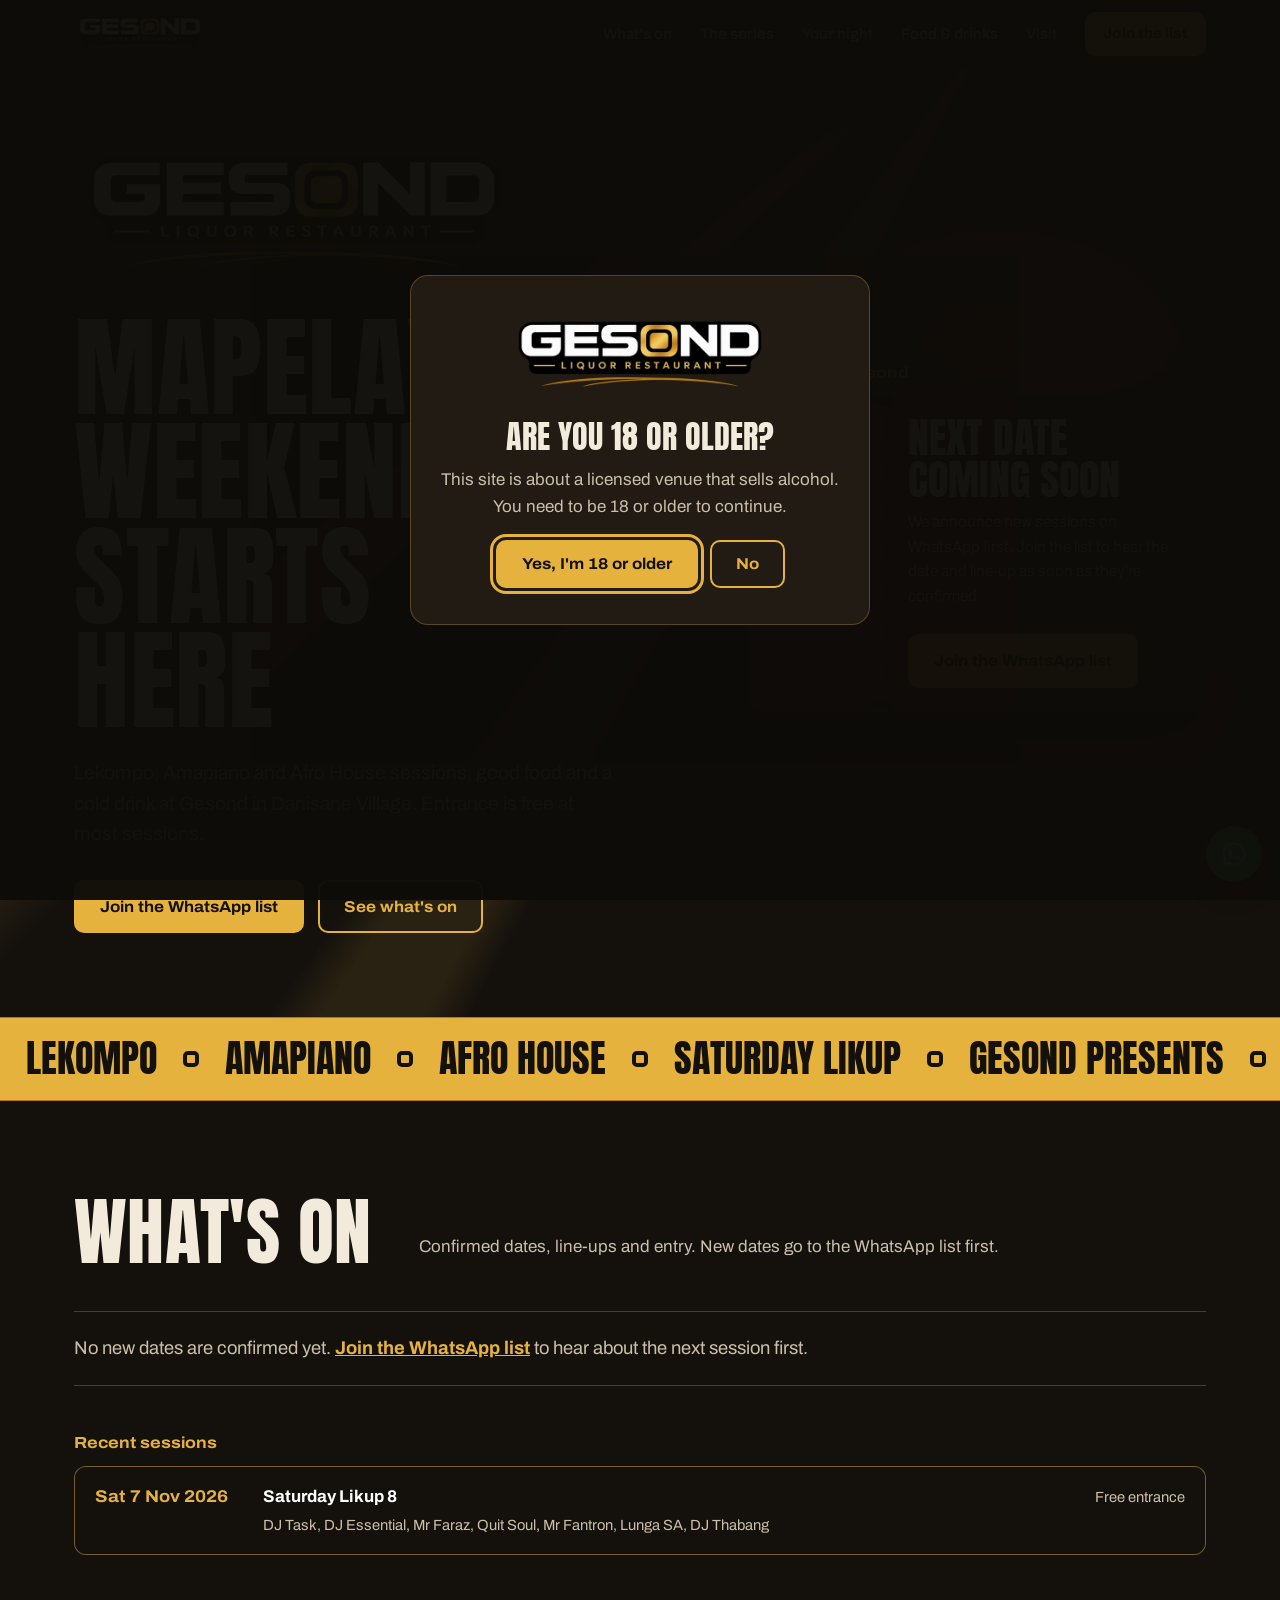
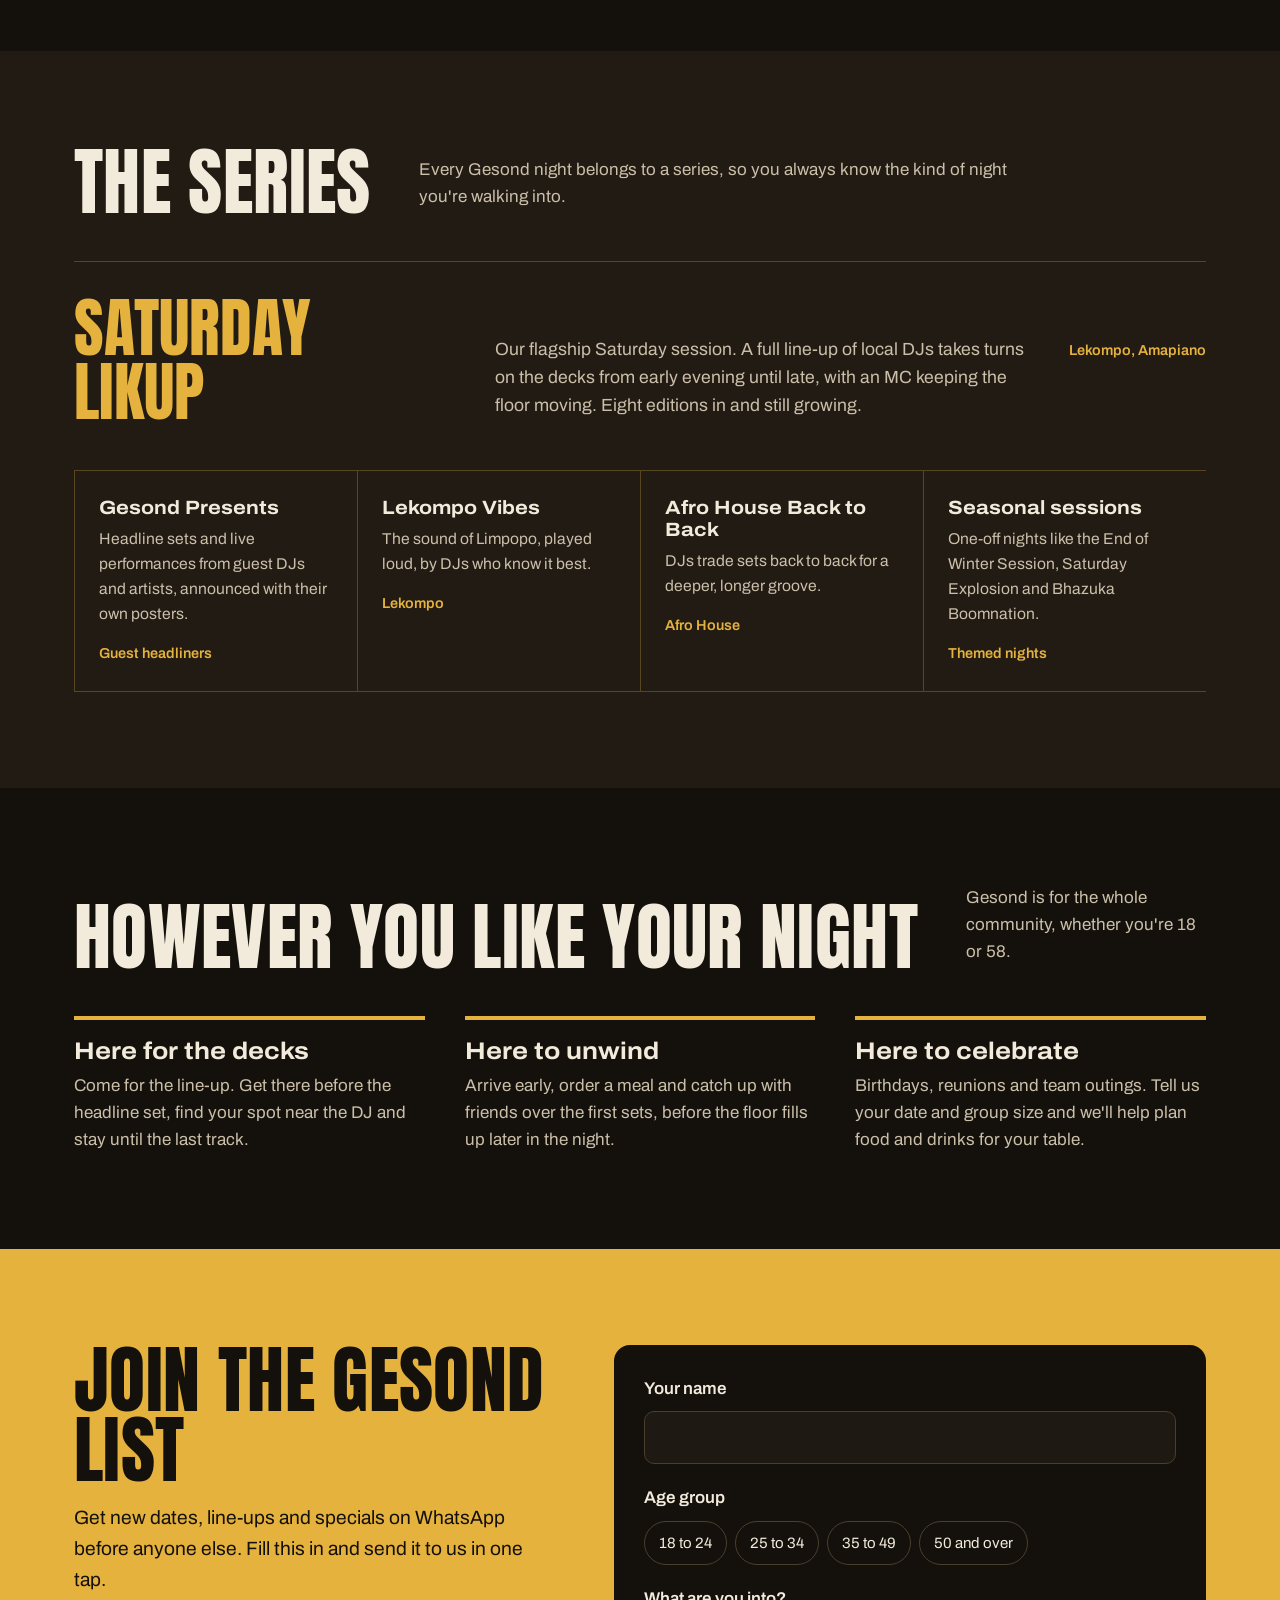
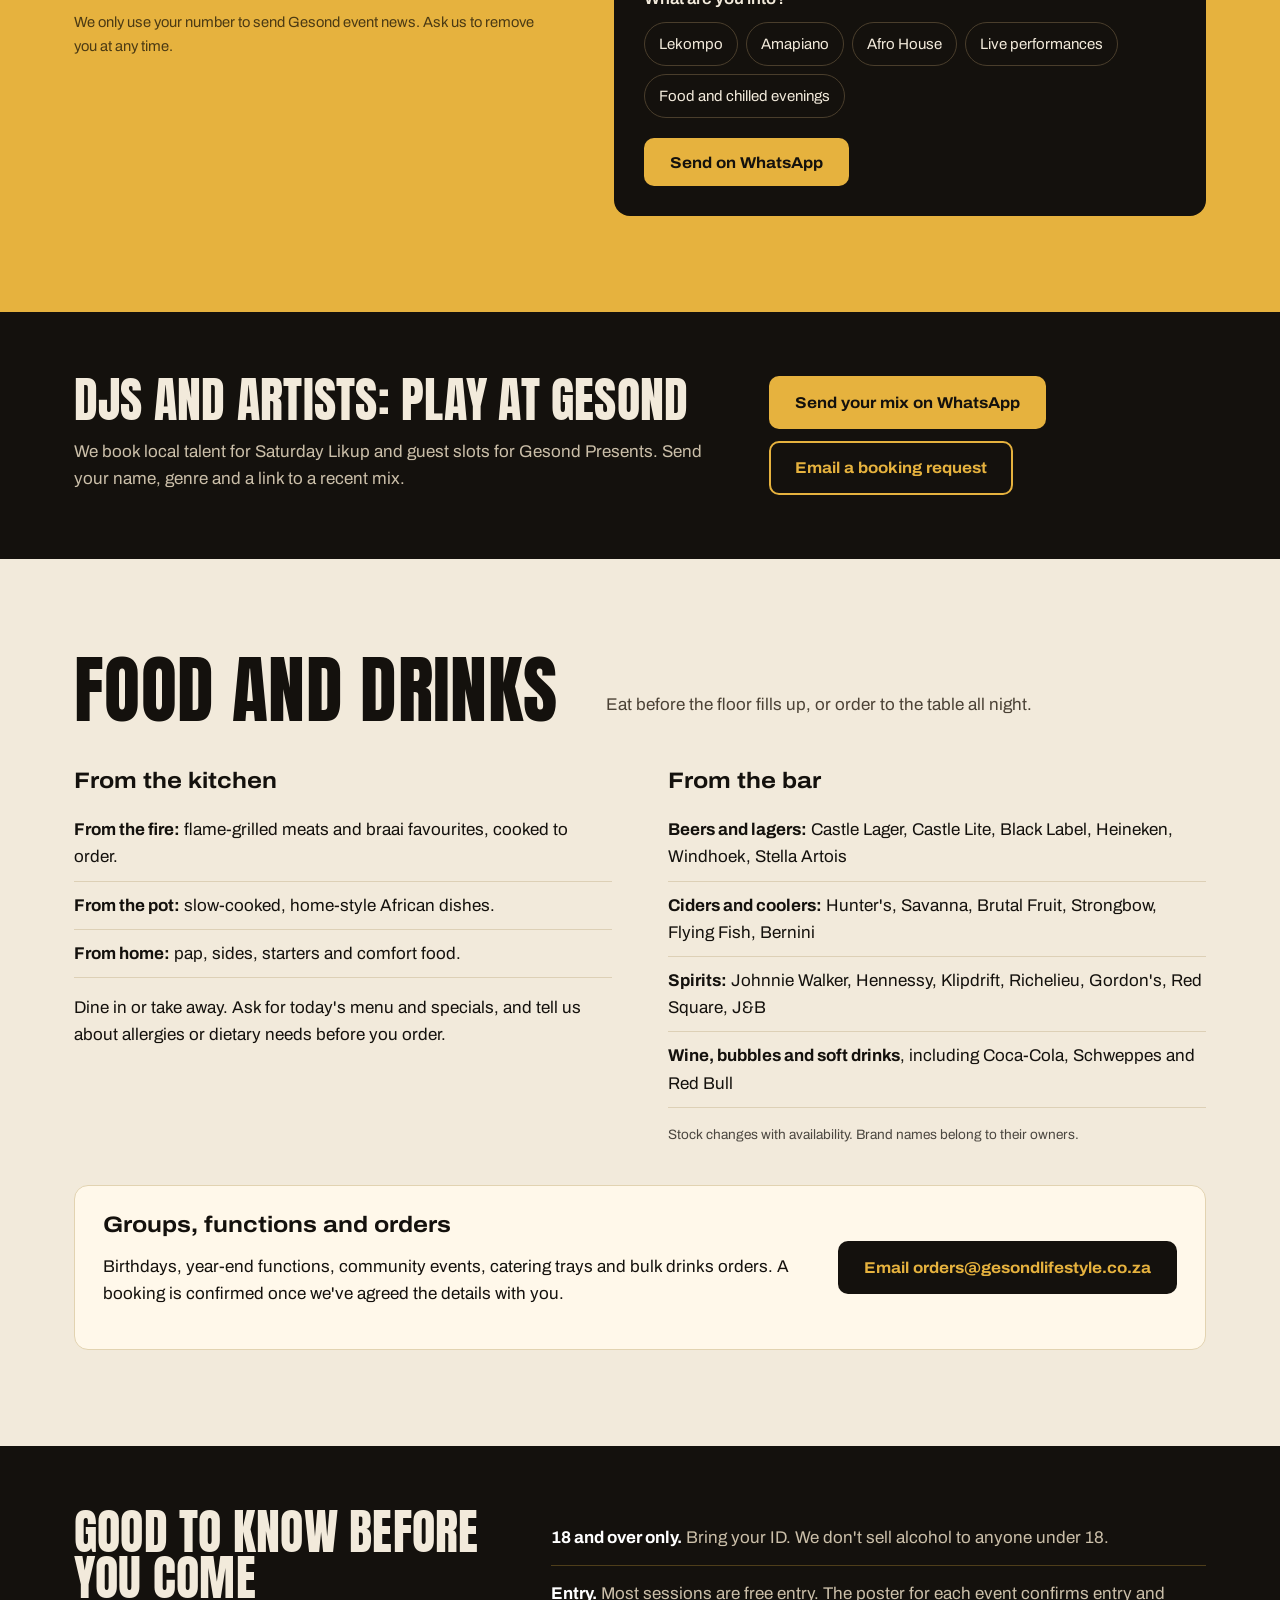
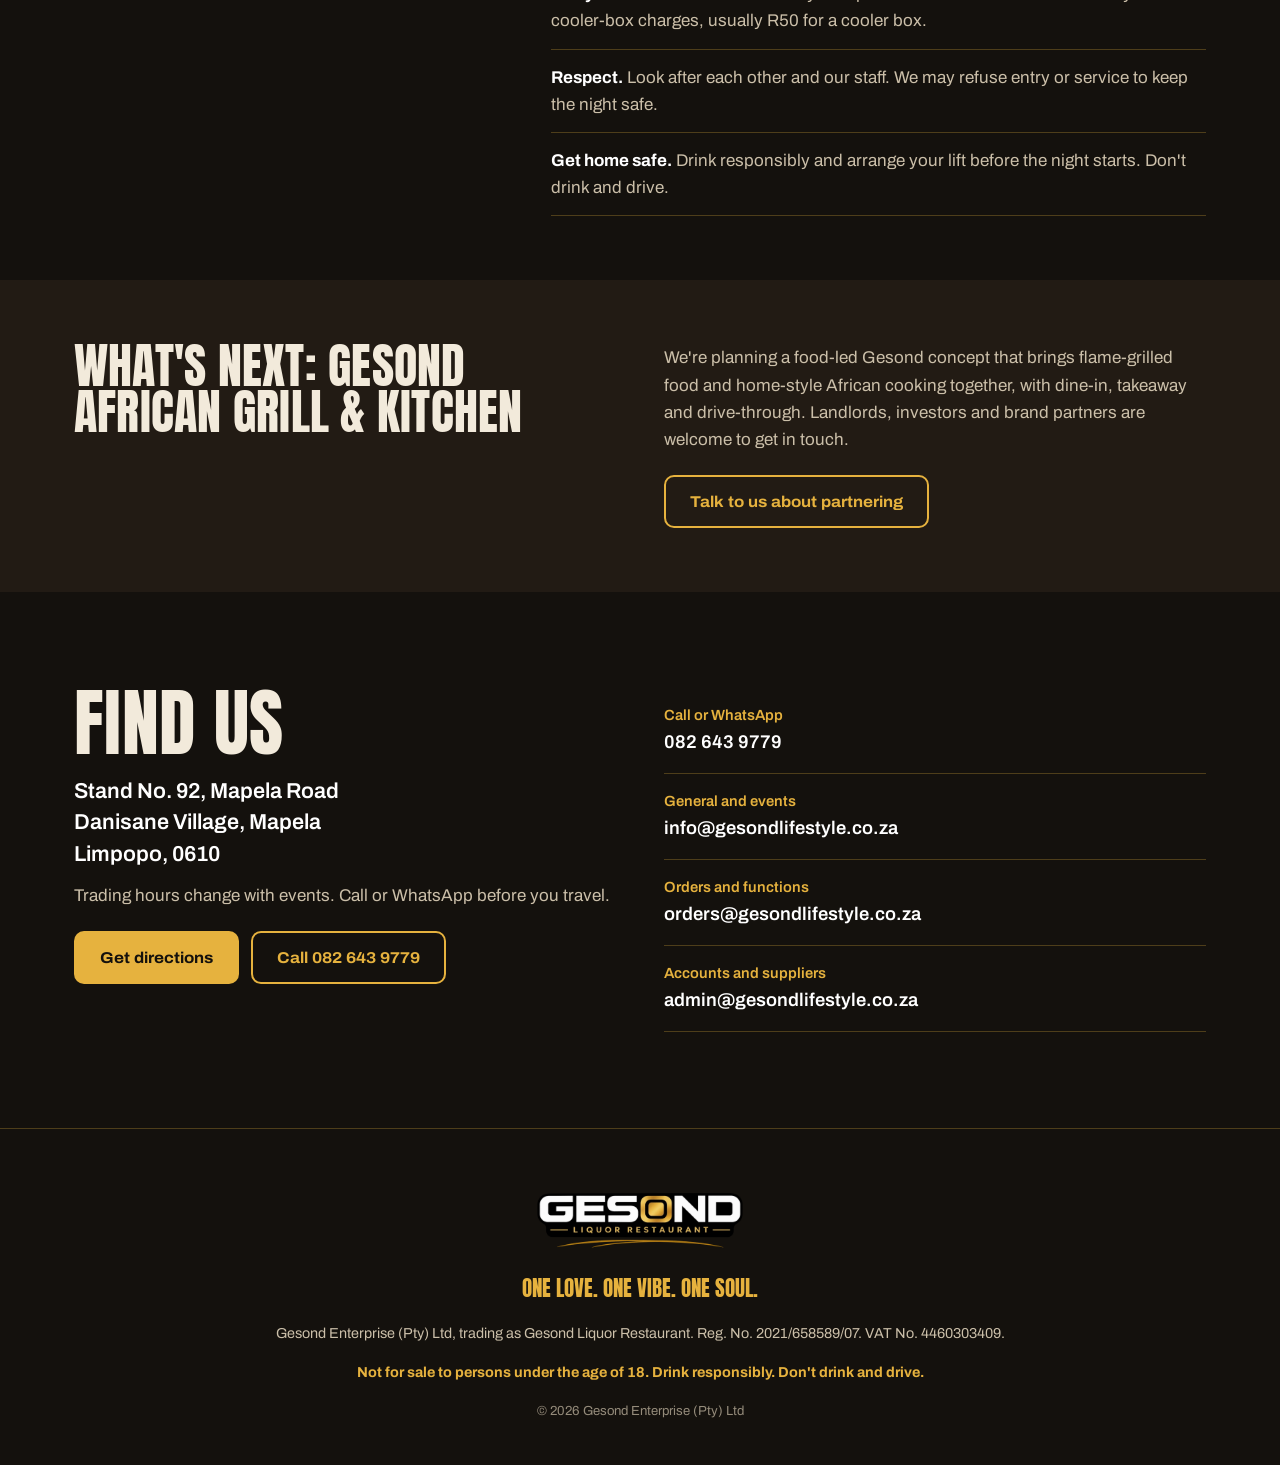
==== index.html @ b5195ba9 "Launch Gesond Liquor Restaurant website One-page static site for gesondlifestyle.co.za: events ticke" ====
<!DOCTYPE html>
<html lang="en-ZA">
<head>
<meta charset="utf-8">
<meta name="viewport" content="width=device-width, initial-scale=1">
<title>Gesond Liquor Restaurant | Lekompo, Amapiano &amp; Afro House nights in Mapela</title>
<meta name="description" content="Weekend DJ sessions, live performances, good food and cold drinks at Gesond Liquor Restaurant, Danisane Village, Mapela, Limpopo. See what's on and join the WhatsApp list for new dates.">
<meta name="theme-color" content="#14110D">
<link rel="canonical" href="https://www.gesondlifestyle.co.za/">
<link rel="icon" href="favicon.ico" sizes="any">
<link rel="icon" href="assets/brand/favicon-32.png" type="image/png" sizes="32x32">
<link rel="apple-touch-icon" href="assets/brand/apple-touch-icon.png">
<meta property="og:type" content="website">
<meta property="og:title" content="Gesond Liquor Restaurant | Mapela's weekend starts here">
<meta property="og:description" content="Lekompo, Amapiano and Afro House sessions, food and drinks in Danisane Village, Mapela.">
<meta property="og:image" content="https://www.gesondlifestyle.co.za/assets/img/og-image.jpg">
<meta property="og:url" content="https://www.gesondlifestyle.co.za/">
<meta name="twitter:card" content="summary_large_image">
<link rel="preload" href="assets/fonts/anton.woff2" as="font" type="font/woff2" crossorigin>
<link rel="preload" href="assets/fonts/archivo-wdth.woff2" as="font" type="font/woff2" crossorigin>
<link rel="stylesheet" href="assets/css/style.css">
<script type="application/ld+json">
{
  "@context": "https://schema.org",
  "@type": "BarOrPub",
  "additionalType": "https://schema.org/Restaurant",
  "name": "Gesond Liquor Restaurant",
  "legalName": "Gesond Enterprise (Pty) Ltd",
  "url": "https://www.gesondlifestyle.co.za/",
  "logo": "https://www.gesondlifestyle.co.za/assets/brand/gesond-logo-600.png",
  "image": "https://www.gesondlifestyle.co.za/assets/img/og-image.jpg",
  "telephone": "+27826439779",
  "email": "info@gesondlifestyle.co.za",
  "servesCuisine": ["African", "Grill"],
  "address": {
    "@type": "PostalAddress",
    "streetAddress": "Stand No. 92, Mapela Road, Danisane Village",
    "addressLocality": "Mapela",
    "addressRegion": "Limpopo",
    "postalCode": "0610",
    "addressCountry": "ZA"
  },
  "slogan": "One Love. One Vibe. One Soul."
}
</script>
</head>
<body>
<a class="skip" href="#main">Skip to content</a>

<div class="agegate" id="agegate" role="dialog" aria-modal="true" aria-labelledby="ag-title" hidden>
  <div class="agegate__box">
    <img src="assets/brand/gesond-logo-600.webp" alt="Gesond Liquor Restaurant" width="300" height="100">
    <h2 id="ag-title">Are you 18 or older?</h2>
    <p>This site is about a licensed venue that sells alcohol. You need to be 18 or older to continue.</p>
    <div class="agegate__actions">
      <button class="btn btn--gold" id="ag-yes" type="button">Yes, I'm 18 or older</button>
      <button class="btn btn--line" id="ag-no" type="button">No</button>
    </div>
    <p class="agegate__no" id="ag-msg" hidden>Sorry, you need to be 18 or older to visit this site.</p>
  </div>
</div>

<header class="nav">
  <div class="wrap nav__in">
    <a href="#top" class="nav__logo"><img src="assets/brand/gesond-logo-600.webp" alt="Gesond Liquor Restaurant home" width="150" height="50"></a>
    <button class="nav__toggle" type="button" aria-label="Open menu" aria-expanded="false" aria-controls="menu"><span></span><span></span><span></span></button>
    <nav id="menu" class="nav__links" aria-label="Main">
      <a href="#whats-on">What's on</a>
      <a href="#series">The series</a>
      <a href="#your-night">Your night</a>
      <a href="#kitchen">Food &amp; drinks</a>
      <a href="#visit">Visit</a>
      <a href="#join" class="btn btn--gold btn--sm">Join the list</a>
    </nav>
  </div>
</header>

<main id="main">
<!-- HERO -->
<section class="hero" id="top">
  <div class="hero__light" aria-hidden="true"></div>
  <div class="wrap hero__grid">
    <div class="hero__copy">
      <img class="hero__logo" src="assets/brand/gesond-logo-1200.webp" alt="Gesond Liquor Restaurant" width="560" height="187">
      <h1 class="display">Mapela's weekend starts here</h1>
      <p class="hero__lead">Lekompo, Amapiano and Afro House sessions, good food and a cold drink at Gesond in Danisane Village. Entrance is free at most sessions.</p>
      <div class="hero__cta">
        <a class="btn btn--gold" href="#join">Join the WhatsApp list</a>
        <a class="btn btn--line" href="#whats-on">See what's on</a>
      </div>
    </div>
    <aside class="hero__next" aria-labelledby="next-title">
      <h2 id="next-title" class="hero__next-title">Next up at Gesond</h2>
      <div id="next-ticket"></div>
    </aside>
  </div>
</section>

<!-- GENRE BAND -->
<div class="band" aria-hidden="true">
  <div class="band__track">
    <span>Lekompo</span><i></i><span>Amapiano</span><i></i><span>Afro House</span><i></i><span>Saturday Likup</span><i></i><span>Gesond Presents</span><i></i><span>One Love</span><i></i><span>One Vibe</span><i></i><span>One Soul</span><i></i>
    <span>Lekompo</span><i></i><span>Amapiano</span><i></i><span>Afro House</span><i></i><span>Saturday Likup</span><i></i><span>Gesond Presents</span><i></i><span>One Love</span><i></i><span>One Vibe</span><i></i><span>One Soul</span><i></i>
  </div>
</div>

<!-- WHAT'S ON -->
<section class="sec" id="whats-on">
  <div class="wrap">
    <div class="head">
      <h2 class="display display--md">What's on</h2>
      <p>Confirmed dates, line-ups and entry. New dates go to the WhatsApp list first.</p>
    </div>
    <div id="upcoming" class="tickets"></div>
    <h3 class="sub">Recent sessions</h3>
    <div id="past" class="past"></div>
  </div>
</section>

<!-- SERIES -->
<section class="sec sec--dusk" id="series">
  <div class="wrap">
    <div class="head">
      <h2 class="display display--md">The series</h2>
      <p>Every Gesond night belongs to a series, so you always know the kind of night you're walking into.</p>
    </div>
    <div class="series">
      <article class="series__lead">
        <h3>Saturday Likup</h3>
        <p>Our flagship Saturday session. A full line-up of local DJs takes turns on the decks from early evening until late, with an MC keeping the floor moving. Eight editions in and still growing.</p>
        <p class="series__tags">Lekompo, Amapiano</p>
      </article>
      <article>
        <h3>Gesond Presents</h3>
        <p>Headline sets and live performances from guest DJs and artists, announced with their own posters.</p>
        <p class="series__tags">Guest headliners</p>
      </article>
      <article>
        <h3>Lekompo Vibes</h3>
        <p>The sound of Limpopo, played loud, by DJs who know it best.</p>
        <p class="series__tags">Lekompo</p>
      </article>
      <article>
        <h3>Afro House Back to Back</h3>
        <p>DJs trade sets back to back for a deeper, longer groove.</p>
        <p class="series__tags">Afro House</p>
      </article>
      <article>
        <h3>Seasonal sessions</h3>
        <p>One-off nights like the End of Winter Session, Saturday Explosion and Bhazuka Boomnation.</p>
        <p class="series__tags">Themed nights</p>
      </article>
    </div>
  </div>
</section>

<!-- YOUR NIGHT -->
<section class="sec" id="your-night">
  <div class="wrap">
    <div class="head">
      <h2 class="display display--md">However you like your night</h2>
      <p>Gesond is for the whole community, whether you're 18 or 58.</p>
    </div>
    <div class="crowd">
      <div>
        <h3>Here for the decks</h3>
        <p>Come for the line-up. Get there before the headline set, find your spot near the DJ and stay until the last track.</p>
      </div>
      <div>
        <h3>Here to unwind</h3>
        <p>Arrive early, order a meal and catch up with friends over the first sets, before the floor fills up later in the night.</p>
      </div>
      <div>
        <h3>Here to celebrate</h3>
        <p>Birthdays, reunions and team outings. Tell us your date and group size and we'll help plan food and drinks for your table.</p>
      </div>
    </div>
  </div>
</section>

<!-- JOIN -->
<section class="sec sec--gold" id="join">
  <div class="wrap join">
    <div>
      <h2 class="display display--md">Join the Gesond list</h2>
      <p class="join__lead">Get new dates, line-ups and specials on WhatsApp before anyone else. Fill this in and send it to us in one tap.</p>
      <p class="join__small">We only use your number to send Gesond event news. Ask us to remove you at any time.</p>
    </div>
    <form class="form" id="join-form" novalidate>
      <label>Your name<input name="name" autocomplete="given-name" required></label>
      <fieldset>
        <legend>Age group</legend>
        <div class="chips">
          <label><input type="radio" name="age" value="18-24" required><span>18 to 24</span></label>
          <label><input type="radio" name="age" value="25-34"><span>25 to 34</span></label>
          <label><input type="radio" name="age" value="35-49"><span>35 to 49</span></label>
          <label><input type="radio" name="age" value="50+"><span>50 and over</span></label>
        </div>
      </fieldset>
      <fieldset>
        <legend>What are you into?</legend>
        <div class="chips">
          <label><input type="checkbox" name="into" value="Lekompo"><span>Lekompo</span></label>
          <label><input type="checkbox" name="into" value="Amapiano"><span>Amapiano</span></label>
          <label><input type="checkbox" name="into" value="Afro House"><span>Afro House</span></label>
          <label><input type="checkbox" name="into" value="Live performances"><span>Live performances</span></label>
          <label><input type="checkbox" name="into" value="Food and chilled evenings"><span>Food and chilled evenings</span></label>
        </div>
      </fieldset>
      <p class="form__err" id="join-err" role="alert" hidden></p>
      <button class="btn btn--dark" type="submit">Send on WhatsApp</button>
    </form>
  </div>
</section>

<!-- ARTISTS -->
<section class="sec sec--tight" id="artists">
  <div class="wrap artists">
    <div>
      <h2 class="display display--sm">DJs and artists: play at Gesond</h2>
      <p>We book local talent for Saturday Likup and guest slots for Gesond Presents. Send your name, genre and a link to a recent mix.</p>
    </div>
    <div class="artists__cta">
      <a class="btn btn--gold" href="https://wa.me/27826439779?text=Hi%20Gesond%2C%20I%27m%20a%20DJ%2Fartist.%20Name%3A%20%0AGenre%3A%20%0AMix%20link%3A%20" target="_blank" rel="noopener">Send your mix on WhatsApp</a>
      <a class="btn btn--line" href="mailto:info@gesondlifestyle.co.za?subject=Booking%20request%3A%20DJ%20%2F%20artist">Email a booking request</a>
    </div>
  </div>
</section>

<!-- FOOD & DRINKS -->
<section class="sec sec--bone" id="kitchen">
  <div class="wrap">
    <div class="head head--dark">
      <h2 class="display display--md">Food and drinks</h2>
      <p>Eat before the floor fills up, or order to the table all night.</p>
    </div>
    <div class="fd">
      <div>
        <h3>From the kitchen</h3>
        <ul class="list">
          <li><b>From the fire:</b> flame-grilled meats and braai favourites, cooked to order.</li>
          <li><b>From the pot:</b> slow-cooked, home-style African dishes.</li>
          <li><b>From home:</b> pap, sides, starters and comfort food.</li>
        </ul>
        <p>Dine in or take away. Ask for today's menu and specials, and tell us about allergies or dietary needs before you order.</p>
      </div>
      <div>
        <h3>From the bar</h3>
        <ul class="list">
          <li><b>Beers and lagers:</b> Castle Lager, Castle Lite, Black Label, Heineken, Windhoek, Stella Artois</li>
          <li><b>Ciders and coolers:</b> Hunter's, Savanna, Brutal Fruit, Strongbow, Flying Fish, Bernini</li>
          <li><b>Spirits:</b> Johnnie Walker, Hennessy, Klipdrift, Richelieu, Gordon's, Red Square, J&amp;B</li>
          <li><b>Wine, bubbles and soft drinks</b>, including Coca-Cola, Schweppes and Red Bull</li>
        </ul>
        <p class="fine">Stock changes with availability. Brand names belong to their owners.</p>
      </div>
      <div class="fd__groups">
        <h3>Groups, functions and orders</h3>
        <p>Birthdays, year-end functions, community events, catering trays and bulk drinks orders. A booking is confirmed once we've agreed the details with you.</p>
        <a class="btn btn--dark" href="mailto:orders@gesondlifestyle.co.za?subject=Group%20%2F%20function%20enquiry">Email orders@gesondlifestyle.co.za</a>
      </div>
    </div>
  </div>
</section>

<!-- HOUSE RULES -->
<section class="sec sec--tight" id="rules">
  <div class="wrap rules">
    <h2 class="display display--sm">Good to know before you come</h2>
    <ul>
      <li><b>18 and over only.</b> Bring your ID. We don't sell alcohol to anyone under 18.</li>
      <li><b>Entry.</b> Most sessions are free entry. The poster for each event confirms entry and cooler-box charges, usually R50 for a cooler box.</li>
      <li><b>Respect.</b> Look after each other and our staff. We may refuse entry or service to keep the night safe.</li>
      <li><b>Get home safe.</b> Drink responsibly and arrange your lift before the night starts. Don't drink and drive.</li>
    </ul>
  </div>
</section>

<!-- PHOTOS: shown automatically once photos are listed in assets/js/gallery.js -->
<section class="sec sec--tight" id="photos" hidden>
  <div class="wrap">
    <div class="head">
      <h2 class="display display--md">Inside Gesond</h2>
      <p>Photos from our venue and recent sessions.</p>
    </div>
    <div id="gallery" class="gallery"></div>
  </div>
</section>

<!-- VISION -->
<section class="sec sec--dusk sec--tight" id="vision">
  <div class="wrap vision">
    <h2 class="display display--sm">What's next: Gesond African Grill &amp; Kitchen</h2>
    <div>
      <p>We're planning a food-led Gesond concept that brings flame-grilled food and home-style African cooking together, with dine-in, takeaway and drive-through. Landlords, investors and brand partners are welcome to get in touch.</p>
      <a class="btn btn--line" href="mailto:admin@gesondlifestyle.co.za?subject=Partnership%20enquiry">Talk to us about partnering</a>
    </div>
  </div>
</section>

<!-- VISIT -->
<section class="sec" id="visit">
  <div class="wrap visit">
    <div>
      <h2 class="display display--md">Find us</h2>
      <address>Stand No. 92, Mapela Road<br>Danisane Village, Mapela<br>Limpopo, 0610</address>
      <p>Trading hours change with events. Call or WhatsApp before you travel.</p>
      <div class="visit__cta">
        <a class="btn btn--gold" href="https://www.google.com/maps/search/?api=1&amp;query=Gesond+Liquor+Restaurant+Mapela+Road+Danisane+Village+Mapela" target="_blank" rel="noopener">Get directions</a>
        <a class="btn btn--line" href="tel:+27826439779">Call 082 643 9779</a>
      </div>
    </div>
    <dl class="contacts">
      <div><dt>Call or WhatsApp</dt><dd><a href="tel:+27826439779">082 643 9779</a></dd></div>
      <div><dt>General and events</dt><dd><a href="mailto:info@gesondlifestyle.co.za">info@gesondlifestyle.co.za</a></dd></div>
      <div><dt>Orders and functions</dt><dd><a href="mailto:orders@gesondlifestyle.co.za">orders@gesondlifestyle.co.za</a></dd></div>
      <div><dt>Accounts and suppliers</dt><dd><a href="mailto:admin@gesondlifestyle.co.za">admin@gesondlifestyle.co.za</a></dd></div>
    </dl>
  </div>
</section>
</main>

<footer class="foot">
  <div class="wrap foot__in">
    <img src="assets/brand/gesond-logo-600.webp" alt="Gesond Liquor Restaurant" width="220" height="73" loading="lazy">
    <p class="foot__tag">One Love. One Vibe. One Soul.</p>
    <p>Gesond Enterprise (Pty) Ltd, trading as Gesond Liquor Restaurant. Reg. No. 2021/658589/07. VAT No. 4460303409.</p>
    <p class="foot__warn">Not for sale to persons under the age of 18. Drink responsibly. Don't drink and drive.</p>
    <p class="foot__copy">&copy; <span id="yr">2026</span> Gesond Enterprise (Pty) Ltd</p>
  </div>
</footer>

<a class="wa-float" href="https://wa.me/27826439779" target="_blank" rel="noopener" aria-label="Chat with Gesond on WhatsApp">
  <svg viewBox="0 0 32 32" width="28" height="28" aria-hidden="true"><path fill="currentColor" d="M16 3a13 13 0 0 0-11.2 19.6L3 29l6.6-1.7A13 13 0 1 0 16 3zm0 23.7c-2 0-4-.6-5.7-1.6l-.4-.2-3.9 1 1-3.8-.3-.4A10.7 10.7 0 1 1 16 26.7zm5.9-8c-.3-.2-1.9-.9-2.2-1s-.5-.2-.7.2-.8 1-1 1.2-.4.2-.7 0a8.8 8.8 0 0 1-4.4-3.8c-.3-.6.3-.5.9-1.7.1-.2 0-.4 0-.5l-1-2.4c-.3-.6-.5-.5-.7-.5h-.6a1.2 1.2 0 0 0-.9.4 3.6 3.6 0 0 0-1.1 2.7 6.3 6.3 0 0 0 1.3 3.3c.2.2 2.3 3.6 5.7 5 2.1.9 3 1 4 .8.7-.1 1.9-.8 2.2-1.5s.3-1.4.2-1.5-.3-.2-.6-.3z"/></svg>
</a>

<script src="assets/js/events.js"></script>
<script src="assets/js/gallery.js"></script>
<script src="assets/js/main.js" defer></script>
</body>
</html>
---- assets/css/style.css ----
/* Gesond Liquor Restaurant - website styles */
@font-face { font-family: "Anton"; src: url("../fonts/anton.woff2") format("woff2"); font-weight: 400; font-display: swap; }
@font-face { font-family: "Archivo"; src: url("../fonts/archivo-wdth.woff2") format("woff2-variations"); font-weight: 100 900; font-stretch: 62% 125%; font-display: swap; }

:root {
  --night: #14110D;   /* warm black, base */
  --dusk: #221B14;    /* raised panels */
  --gold: #E6B23E;    /* logo light gold */
  --brass: #B07810;   /* logo deep gold */
  --bone: #F2EADB;    /* light sections */
  --ember: #E2552B;   /* "next up" status only */
  --smoke: #CBBFA9;   /* secondary text on dark */
  --line: rgba(230,178,62,.28);
  --wrap: 1180px;
  --display: "Anton", "Archivo", Impact, sans-serif;
  --body: "Archivo", system-ui, sans-serif;
}
* { box-sizing: border-box; margin: 0; padding: 0; }
html { scroll-behavior: smooth; scroll-padding-top: 76px; overflow-x: clip; }
body { font-family: var(--body); font-stretch: 100%; font-size: 1.0625rem; line-height: 1.6; color: var(--bone); background: var(--night); overflow-x: clip; -webkit-font-smoothing: antialiased; }
img { max-width: 100%; height: auto; display: block; }
a { color: inherit; }
ul { list-style: none; }
h2, h3 { line-height: 1.15; }
h3 { font-size: 1.2rem; font-weight: 700; font-stretch: 112%; margin-bottom: .4rem; }
p { margin-bottom: 1rem; }
p:last-child { margin-bottom: 0; }
.wrap { max-width: var(--wrap); margin: 0 auto; padding: 0 24px; }
.skip { position: absolute; left: -999px; top: 8px; z-index: 200; background: var(--gold); color: var(--night); padding: 10px 16px; border-radius: 6px; font-weight: 700; }
.skip:focus { left: 8px; }
:focus-visible { outline: 3px solid var(--gold); outline-offset: 3px; border-radius: 4px; }

/* display type: poster vernacular */
.display { font-family: var(--display); font-weight: 400; text-transform: uppercase; letter-spacing: .005em; line-height: .95; }
.display--md { font-size: clamp(2.6rem, 6vw, 4.6rem); }
.display--sm { font-size: clamp(2rem, 4vw, 3rem); }

/* buttons */
.btn { display: inline-flex; align-items: center; justify-content: center; min-height: 48px; padding: 12px 24px; border-radius: 10px; font-family: var(--body); font-weight: 700; font-stretch: 108%; font-size: .98rem; text-decoration: none; border: 2px solid transparent; cursor: pointer; transition: background-color .15s, color .15s; }
.btn--gold { background: var(--gold); color: var(--night); }
.btn--gold:hover { background: #F2C65A; }
.btn--line { border-color: var(--gold); color: var(--gold); background: transparent; }
.btn--line:hover { background: rgba(230,178,62,.12); }
.btn--dark { background: var(--night); color: var(--gold); }
.btn--dark:hover { background: #2a2219; }
.btn--sm { min-height: 40px; padding: 8px 16px; font-size: .9rem; }

/* nav */
.nav { position: sticky; top: 0; z-index: 50; background: rgba(20,17,13,.92); backdrop-filter: blur(10px); border-bottom: 1px solid var(--line); }
.nav__in { display: flex; align-items: center; justify-content: space-between; height: 68px; }
.nav__logo img { height: 44px; width: auto; }
.nav__links { display: flex; align-items: center; gap: 28px; }
.nav__links a:not(.btn) { text-decoration: none; font-weight: 600; font-size: .95rem; color: var(--smoke); }
.nav__links a:not(.btn):hover { color: var(--gold); }
.nav__toggle { display: none; background: none; border: 0; padding: 10px; cursor: pointer; }
.nav__toggle span { display: block; width: 24px; height: 2px; background: var(--gold); margin: 5px 0; }

/* hero */
.hero { position: relative; overflow: hidden; padding: 72px 0 84px; }
.hero__light { position: absolute; inset: 0; pointer-events: none;
  background:
    radial-gradient(60% 55% at 78% 30%, rgba(230,178,62,.20), transparent 70%),
    conic-gradient(from 200deg at 80% -10%, transparent 0 8deg, rgba(230,178,62,.10) 10deg 14deg, transparent 16deg 26deg, rgba(230,178,62,.07) 28deg 31deg, transparent 33deg 360deg); }
.hero__grid { position: relative; display: grid; grid-template-columns: 1.15fr .85fr; gap: 56px; align-items: center; }
.hero__logo { width: min(440px, 80%); margin-bottom: 28px; }
.hero .display { font-size: clamp(3.4rem, 8.6vw, 7.2rem); color: #fff; max-width: 9ch; }
.hero__lead { font-size: 1.2rem; color: var(--smoke); max-width: 34rem; margin: 24px 0 30px; }
.hero__cta { display: flex; flex-wrap: wrap; gap: 14px; }
.hero__next-title { font-family: var(--body); font-stretch: 112%; font-size: 1rem; font-weight: 700; color: var(--gold); margin-bottom: 12px; }

/* genre band: the one moving element */
.band { background: var(--gold); color: var(--night); overflow: hidden; border-block: 1px solid var(--brass); }
.band__track { display: flex; align-items: center; width: max-content; animation: band 38s linear infinite; }
.band span { font-family: var(--display); font-size: clamp(1.6rem, 3.2vw, 2.4rem); text-transform: uppercase; padding: 10px 26px; white-space: nowrap; }
.band i { width: 16px; height: 16px; border: 4px solid var(--night); border-radius: 5px; flex: none; }
@keyframes band { to { transform: translateX(-50%); } }
@media (prefers-reduced-motion: reduce) { .band__track { animation: none; } html { scroll-behavior: auto; } }

/* sections */
.sec { padding: 96px 0; }
.sec--tight { padding: 64px 0; }
.sec--dusk { background: var(--dusk); }
.sec--bone { background: var(--bone); color: var(--night); }
.sec--gold { background: var(--gold); color: var(--night); }
.head { display: grid; grid-template-columns: auto 1fr; gap: 12px 48px; align-items: end; margin-bottom: 44px; }
.head p { color: var(--smoke); max-width: 38rem; margin: 0 0 .4rem; }
.head--dark p { color: #4b4236; }
.sub { font-size: 1rem; font-stretch: 112%; color: var(--gold); margin: 48px 0 14px; }

/* tickets: the signature element */
.tickets { display: grid; gap: 18px; }
.ticket { position: relative; display: grid; grid-template-columns: 132px 1fr; background: var(--dusk); border: 1px solid var(--line); border-radius: 14px; overflow: hidden; }
.ticket--hero { background: #1d1711; box-shadow: 0 24px 60px rgba(0,0,0,.45); }
.ticket__stub { background: var(--gold); color: var(--night); display: flex; flex-direction: column; align-items: center; justify-content: center; padding: 18px 10px; text-align: center; border-right: 2px dashed rgba(20,17,13,.45); }
.ticket__wd { font-weight: 700; font-stretch: 112%; font-size: .9rem; }
.ticket__day { font-family: var(--display); font-size: 4rem; line-height: 1; }
.ticket__mon { font-family: var(--display); font-size: 1.4rem; line-height: 1.1; text-transform: uppercase; }
.ticket__yr { font-size: .8rem; font-weight: 600; opacity: .8; }
.ticket::before, .ticket::after { content: ""; position: absolute; left: 121px; width: 22px; height: 22px; border-radius: 50%; background: var(--night); }
.ticket::before { top: -11px; } .ticket::after { bottom: -11px; }
.sec--dusk .ticket::before, .sec--dusk .ticket::after { background: var(--dusk); }
.ticket__body { padding: 22px 26px; }
.ticket__series { color: var(--gold); font-weight: 700; font-stretch: 112%; font-size: .92rem; margin-bottom: 2px; }
.ticket__title { font-family: var(--display); font-weight: 400; text-transform: uppercase; font-size: clamp(1.8rem, 3.4vw, 2.6rem); line-height: 1; color: #fff; margin-bottom: 10px; }
.ticket__headline { font-weight: 700; color: #fff; margin-bottom: 4px; }
.ticket__lineup { color: var(--smoke); font-size: .96rem; margin-bottom: 12px; }
.ticket__facts { display: flex; flex-wrap: wrap; gap: 8px; }
.ticket__facts span { border: 1px solid var(--line); border-radius: 8px; padding: 4px 10px; font-size: .86rem; font-weight: 600; color: var(--bone); }
.ticket__status { display: inline-block; background: var(--ember); color: #fff; font-weight: 700; font-size: .8rem; border-radius: 6px; padding: 2px 8px; margin-bottom: 8px; }
.ticket--empty .ticket__stub { background: transparent; border-right-color: var(--line); color: var(--gold); }
.ticket--empty .ticket__day { font-size: 3rem; }
.ticket__body .btn { margin-top: 14px; }

.upcoming__empty { font-size: 1.15rem; color: var(--smoke); padding: 22px 0; border-top: 1px solid var(--line); border-bottom: 1px solid var(--line); }
.upcoming__empty a { color: var(--gold); font-weight: 700; }
.past { display: grid; gap: 1px; background: var(--line); border: 1px solid var(--line); border-radius: 12px; overflow: hidden; }
.past__row { display: grid; grid-template-columns: 150px 1fr auto; gap: 18px; align-items: baseline; padding: 16px 20px; background: var(--night); }
.past__date { color: var(--gold); font-weight: 700; font-stretch: 108%; }
.past__title { font-weight: 700; color: #fff; }
.past__lineup { color: var(--smoke); font-size: .92rem; }
.past__empty { padding: 16px 20px; background: var(--night); color: var(--smoke); }

/* series */
.series { display: grid; grid-template-columns: repeat(4, 1fr); gap: 0; border-top: 1px solid var(--line); }
.series article { padding: 26px 24px 26px 0; border-bottom: 1px solid var(--line); }
.series article + article { padding-left: 24px; border-left: 1px solid var(--line); }
.series p { color: var(--smoke); font-size: .98rem; }
.series__lead { grid-column: 1 / -1; display: grid; grid-template-columns: minmax(0,1fr) minmax(0,1.4fr) auto; gap: 8px 40px; align-items: baseline; padding: 34px 0 !important; border-left: 0 !important; }
.series__lead h3 { font-family: var(--display); font-weight: 400; text-transform: uppercase; font-size: clamp(2.4rem, 5vw, 4rem); line-height: 1; color: var(--gold); }
.series__lead p { font-size: 1.1rem; }
.series__lead + article { padding-left: 0; border-left: 0; }
.series__tags { color: var(--gold) !important; font-weight: 600; font-size: .9rem !important; margin-top: 10px; }

/* your night */
.crowd { display: grid; grid-template-columns: repeat(3, 1fr); gap: 40px; }
.crowd > div { border-top: 4px solid var(--gold); padding-top: 18px; }
.crowd h3 { font-size: 1.5rem; }
.crowd p { color: var(--smoke); }

/* join */
.join { display: grid; grid-template-columns: .9fr 1.1fr; gap: 56px; align-items: start; }
.join__lead { font-size: 1.2rem; margin-top: 18px; max-width: 30rem; }
.join__small { font-size: .92rem; color: #4b3a14; max-width: 30rem; }
.form { background: var(--night); color: var(--bone); border-radius: 16px; padding: 30px; display: grid; gap: 20px; }
.form > label { display: grid; gap: 8px; font-weight: 600; }
.form input[type="text"], .form input:not([type]) { font: inherit; padding: 12px 14px; border-radius: 10px; border: 1px solid #4a3e2c; background: #1e1913; color: #fff; }
.form fieldset { border: 0; }
.form legend { font-weight: 600; margin-bottom: 10px; }
.chips { display: flex; flex-wrap: wrap; gap: 8px; }
.chips label { position: relative; cursor: pointer; }
.chips input { position: absolute; opacity: 0; inset: 0; cursor: pointer; }
.chips span { display: inline-block; padding: 9px 14px; border: 1px solid #4a3e2c; border-radius: 999px; font-size: .94rem; transition: background-color .15s, color .15s, border-color .15s; }
.chips input:checked + span { background: var(--gold); color: var(--night); border-color: var(--gold); font-weight: 700; }
.chips input:focus-visible + span { outline: 3px solid var(--gold); outline-offset: 2px; }
.form .btn--dark { background: var(--gold); color: var(--night); justify-self: start; }
.form__err { color: #FFB49E; font-weight: 600; }

/* artists */
.artists { display: grid; grid-template-columns: 1.2fr .8fr; gap: 40px; align-items: center; }
.artists p { color: var(--smoke); margin-top: 14px; max-width: 40rem; }
.artists__cta { display: grid; gap: 12px; justify-items: start; }

/* food & drinks */
.fd { display: grid; grid-template-columns: 1fr 1fr; gap: 40px 56px; }
.fd h3 { font-size: 1.4rem; }
.list { margin: 12px 0 16px; }
.list li { padding: 10px 0; border-bottom: 1px solid #ddd0b6; }
.fd__groups { grid-column: 1 / -1; background: #fff8ea; border: 1px solid #e2d3b1; border-radius: 14px; padding: 26px 28px; display: grid; grid-template-columns: 1fr auto; gap: 8px 32px; align-items: center; }
.fd__groups h3, .fd__groups p { grid-column: 1; }
.fd__groups .btn { grid-column: 2; grid-row: 1 / span 2; }
.fine { font-size: .85rem; opacity: .75; }

/* rules */
.rules { display: grid; grid-template-columns: .8fr 1.2fr; gap: 40px; }
.rules li { padding: 14px 0; border-bottom: 1px solid var(--line); color: var(--smoke); }
.rules li b { color: #fff; }

/* vision */
.vision { display: grid; grid-template-columns: 1fr 1fr; gap: 48px; align-items: start; }
.vision p { color: var(--smoke); margin: 0 0 22px; }

/* photos */
.gallery { display: grid; grid-template-columns: repeat(auto-fill, minmax(260px, 1fr)); gap: 14px; }
.gallery figure { margin: 0; }
.gallery img { width: 100%; aspect-ratio: 4 / 3; object-fit: cover; border-radius: 12px; }
.gallery figcaption { font-size: .88rem; color: var(--smoke); margin-top: 6px; }

/* visit */
.visit { display: grid; grid-template-columns: 1fr 1fr; gap: 48px; align-items: start; }
.visit address { font-style: normal; font-size: 1.35rem; font-weight: 600; color: #fff; margin: 18px 0 12px; line-height: 1.45; }
.visit p { color: var(--smoke); }
.visit__cta { display: flex; flex-wrap: wrap; gap: 12px; margin-top: 22px; }
.contacts > div { padding: 16px 0; border-bottom: 1px solid var(--line); }
.contacts dt { color: var(--gold); font-weight: 600; font-size: .92rem; }
.contacts dd a { color: #fff; text-decoration: none; font-size: 1.15rem; font-weight: 600; }
.contacts dd a:hover { color: var(--gold); }

/* footer */
.foot { border-top: 1px solid var(--line); padding: 56px 0 44px; text-align: center; color: var(--smoke); font-size: .9rem; }
.foot img { margin: 0 auto 14px; width: 220px; }
.foot__tag { font-family: var(--display); text-transform: uppercase; color: var(--gold); font-size: 1.3rem; }
.foot__warn { color: var(--gold); font-weight: 700; }
.foot__copy { opacity: .7; font-size: .82rem; }

/* whatsapp */
.wa-float { position: fixed; right: 18px; bottom: 18px; z-index: 40; width: 56px; height: 56px; border-radius: 50%; display: grid; place-items: center; background: #25D366; color: #fff; box-shadow: 0 8px 24px rgba(0,0,0,.35); }

/* age gate */
.agegate { position: fixed; inset: 0; z-index: 100; background: rgba(14,12,9,.97); display: grid; place-items: center; padding: 20px; }
.agegate[hidden] { display: none; }
.agegate__box { max-width: 460px; text-align: center; border: 1px solid var(--line); border-radius: 18px; padding: 36px 28px; background: var(--dusk); }
.agegate__box img { width: 260px; margin: 0 auto 20px; }
.agegate__box h2 { font-family: var(--display); font-weight: 400; text-transform: uppercase; font-size: 2rem; margin-bottom: 10px; }
.agegate__box p { color: var(--smoke); }
.agegate__actions { display: flex; flex-wrap: wrap; gap: 12px; justify-content: center; margin-top: 20px; }
.agegate__no { margin-top: 16px; color: var(--gold) !important; }

/* responsive */
@media (max-width: 980px) {
  .hero__grid, .join, .artists, .vision, .visit, .rules { grid-template-columns: 1fr; gap: 36px; }
  .series { grid-template-columns: 1fr 1fr; }
  .series article:nth-child(4) { padding-left: 0; border-left: 0; }
  .series__lead { grid-template-columns: 1fr; }
  .crowd { grid-template-columns: 1fr; gap: 28px; }
  .head { grid-template-columns: 1fr; }
  .nav__toggle { display: block; }
  .nav__links { position: absolute; top: 68px; left: 0; right: 0; flex-direction: column; align-items: flex-start; gap: 0; background: var(--night); border-bottom: 1px solid var(--line); padding: 6px 24px 18px; display: none; }
  .nav__links.open { display: flex; }
  .nav__links a { padding: 12px 0; }
  .nav__links .btn { margin-top: 8px; padding: 8px 16px; }
}
@media (max-width: 640px) {
  .sec { padding: 68px 0; }
  .hero { padding: 44px 0 60px; }
  .series { grid-template-columns: 1fr; }
  .series article, .series article + article { padding-left: 0; border-left: 0; }
  .fd { grid-template-columns: 1fr; }
  .fd__groups { grid-template-columns: 1fr; }
  .fd__groups .btn { grid-column: 1; grid-row: auto; justify-self: start; }
  .ticket { grid-template-columns: 96px 1fr; }
  .ticket::before, .ticket::after { left: 85px; }
  .ticket__day { font-size: 3rem; }
  .ticket__body { padding: 18px; }
  .past__row { grid-template-columns: 1fr; gap: 2px; }
}
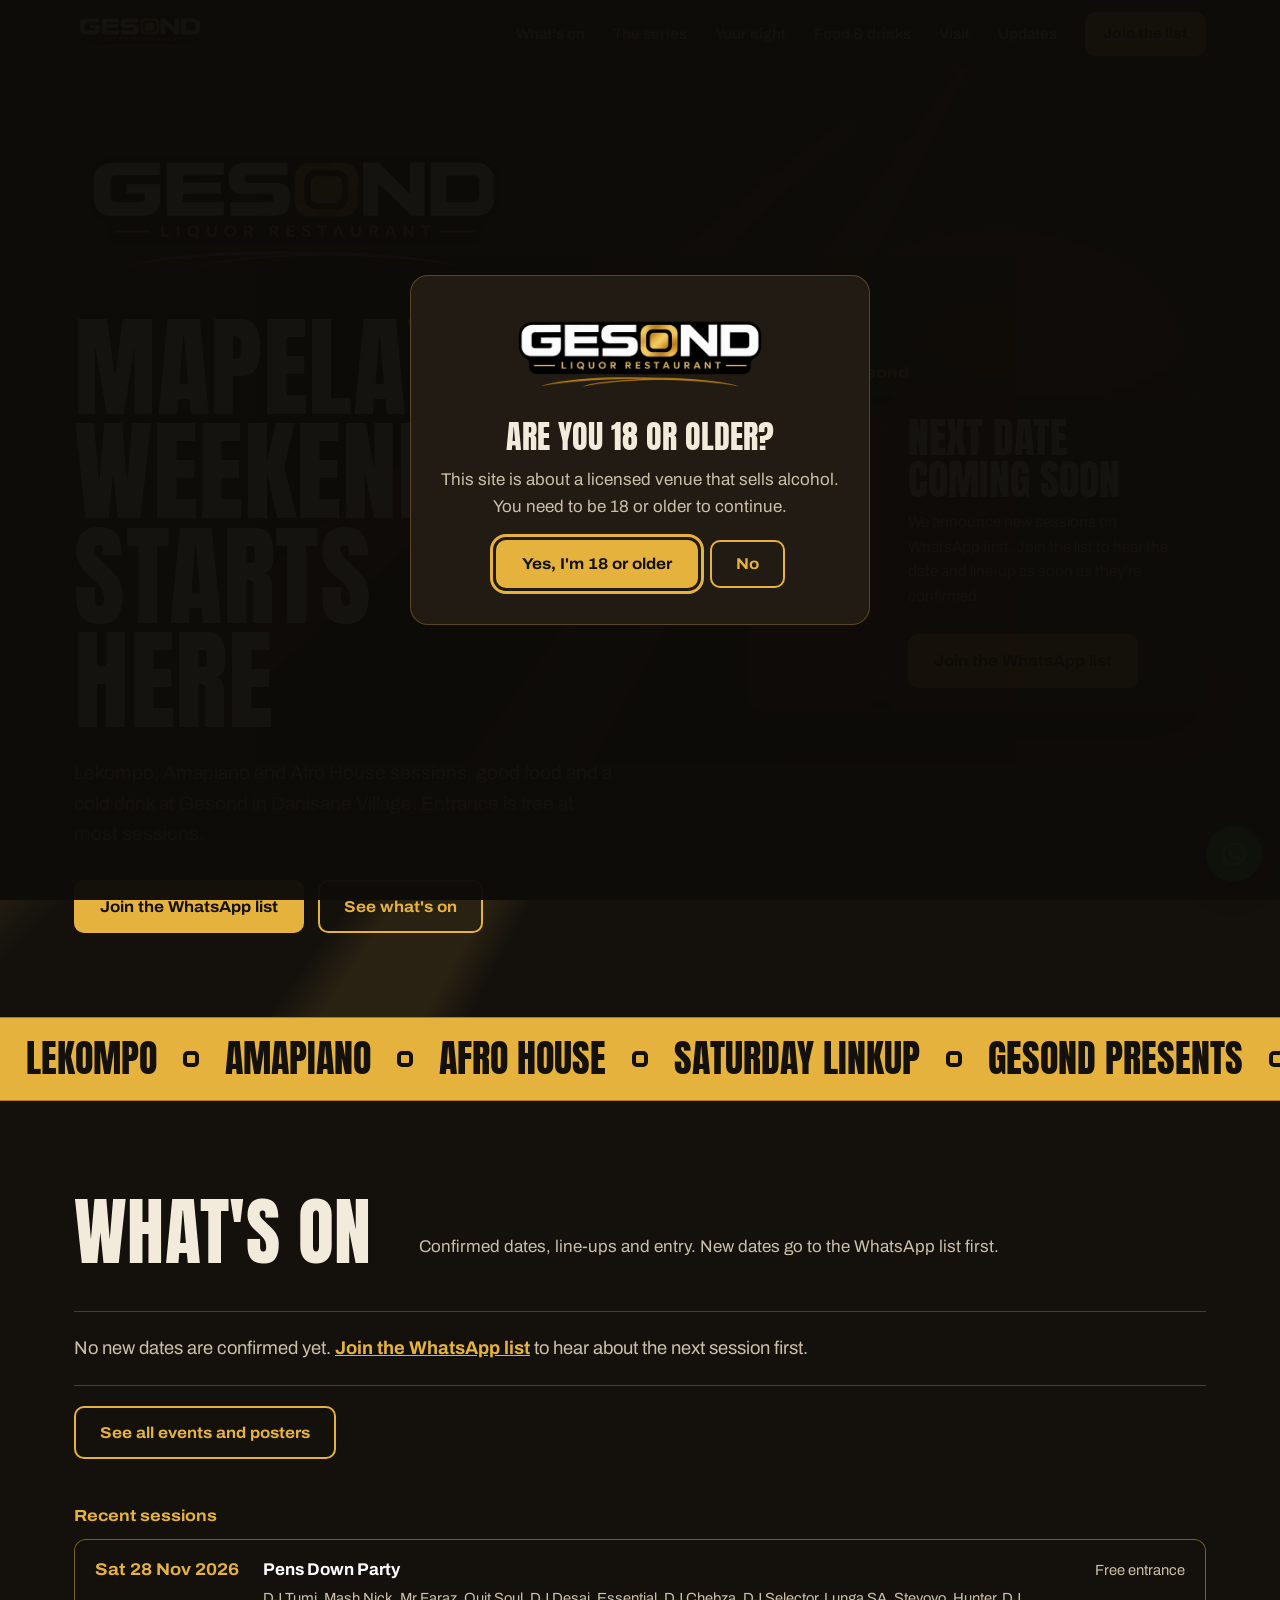
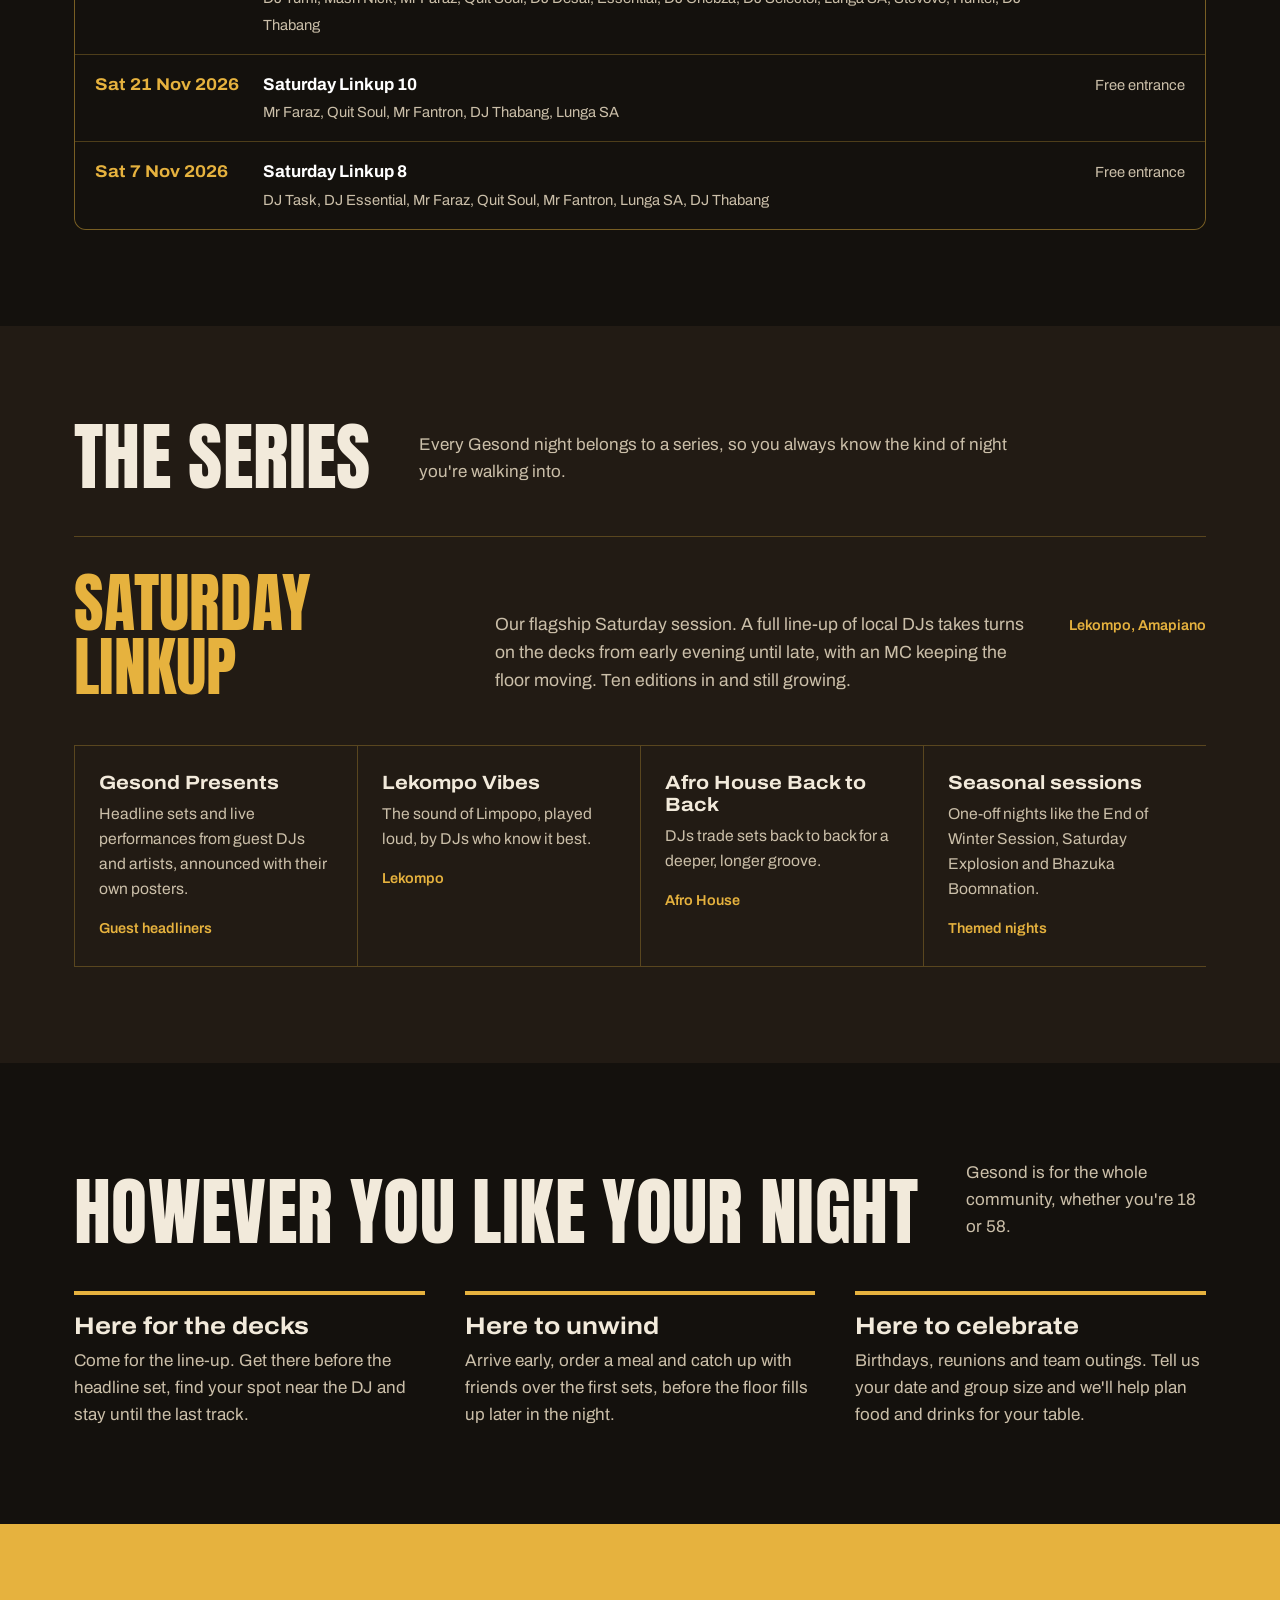
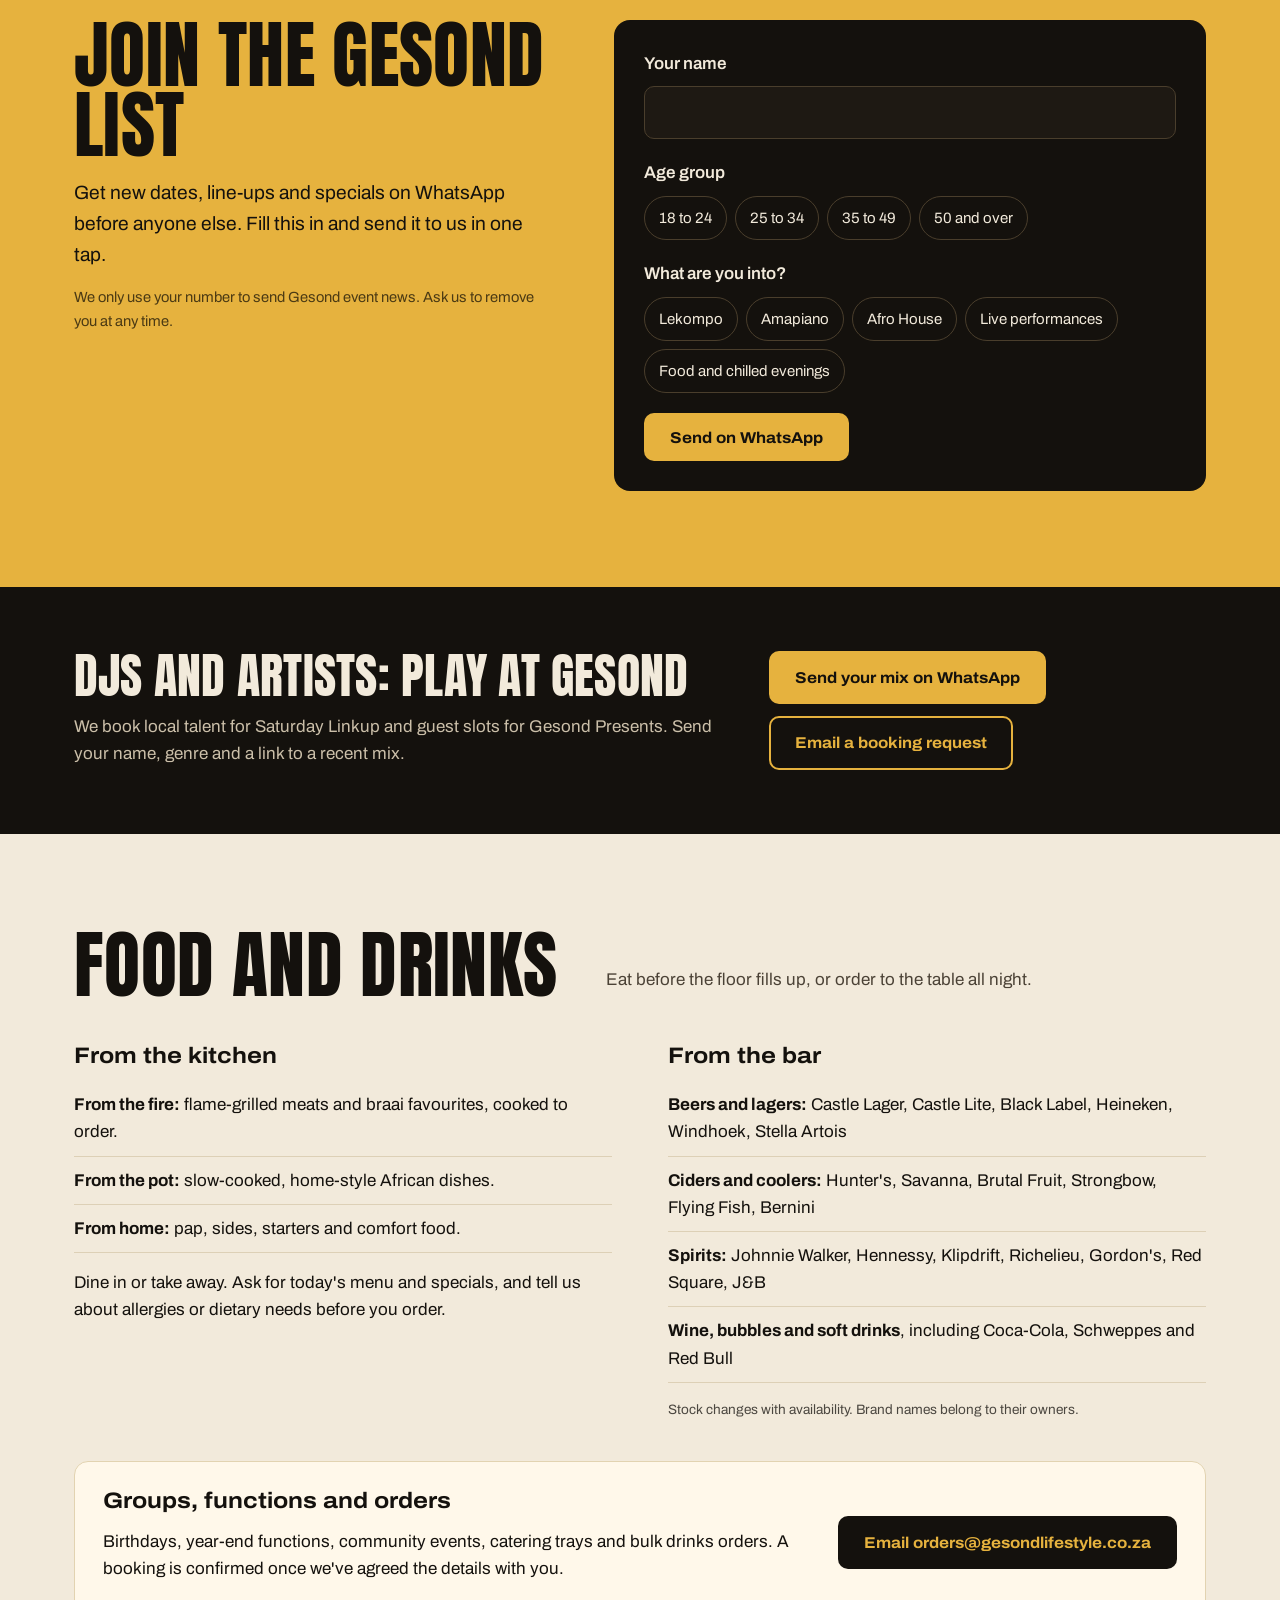
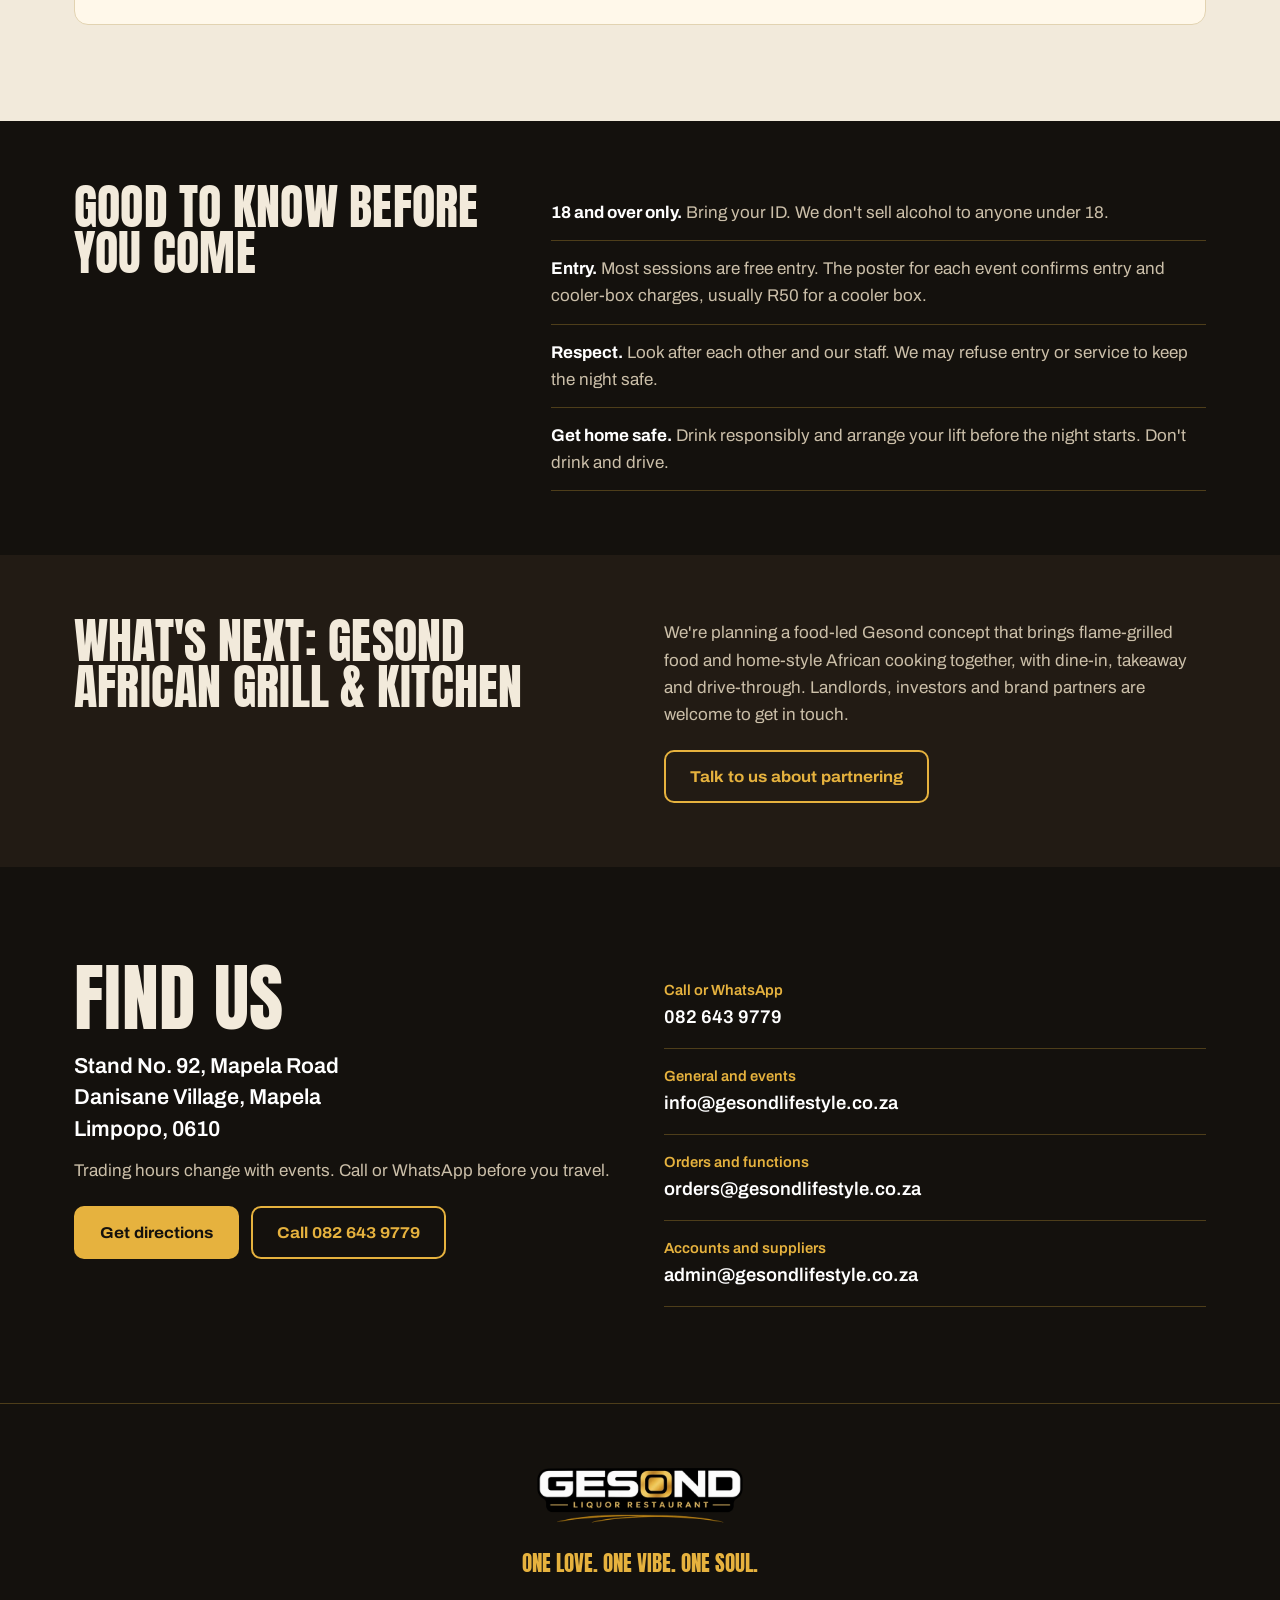
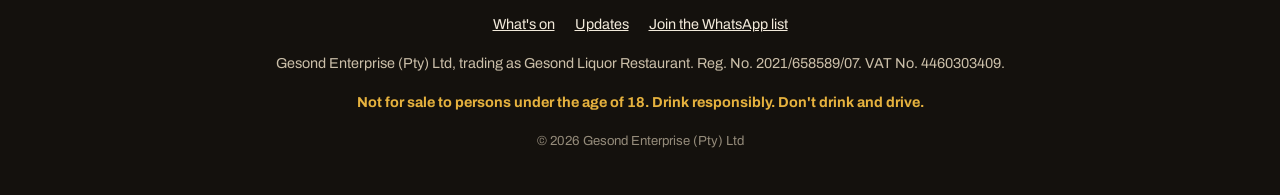
==== commit bd181d31: "Add events page with posters, updates page and social links - events.html: upcoming events with post" ====
--- a/index.html
+++ b/index.html
@@ -65,11 +65,12 @@
     <a href="#top" class="nav__logo"><img src="assets/brand/gesond-logo-600.webp" alt="Gesond Liquor Restaurant home" width="150" height="50"></a>
     <button class="nav__toggle" type="button" aria-label="Open menu" aria-expanded="false" aria-controls="menu"><span></span><span></span><span></span></button>
     <nav id="menu" class="nav__links" aria-label="Main">
-      <a href="#whats-on">What's on</a>
+      <a href="events.html">What's on</a>
       <a href="#series">The series</a>
       <a href="#your-night">Your night</a>
       <a href="#kitchen">Food &amp; drinks</a>
       <a href="#visit">Visit</a>
+      <a href="updates.html">Updates</a>
       <a href="#join" class="btn btn--gold btn--sm">Join the list</a>
     </nav>
   </div>
@@ -86,7 +87,7 @@
       <p class="hero__lead">Lekompo, Amapiano and Afro House sessions, good food and a cold drink at Gesond in Danisane Village. Entrance is free at most sessions.</p>
       <div class="hero__cta">
         <a class="btn btn--gold" href="#join">Join the WhatsApp list</a>
-        <a class="btn btn--line" href="#whats-on">See what's on</a>
+        <a class="btn btn--line" href="events.html">See what's on</a>
       </div>
     </div>
     <aside class="hero__next" aria-labelledby="next-title">
@@ -99,8 +100,8 @@
 <!-- GENRE BAND -->
 <div class="band" aria-hidden="true">
   <div class="band__track">
-    <span>Lekompo</span><i></i><span>Amapiano</span><i></i><span>Afro House</span><i></i><span>Saturday Likup</span><i></i><span>Gesond Presents</span><i></i><span>One Love</span><i></i><span>One Vibe</span><i></i><span>One Soul</span><i></i>
-    <span>Lekompo</span><i></i><span>Amapiano</span><i></i><span>Afro House</span><i></i><span>Saturday Likup</span><i></i><span>Gesond Presents</span><i></i><span>One Love</span><i></i><span>One Vibe</span><i></i><span>One Soul</span><i></i>
+    <span>Lekompo</span><i></i><span>Amapiano</span><i></i><span>Afro House</span><i></i><span>Saturday Linkup</span><i></i><span>Gesond Presents</span><i></i><span>One Love</span><i></i><span>One Vibe</span><i></i><span>One Soul</span><i></i>
+    <span>Lekompo</span><i></i><span>Amapiano</span><i></i><span>Afro House</span><i></i><span>Saturday Linkup</span><i></i><span>Gesond Presents</span><i></i><span>One Love</span><i></i><span>One Vibe</span><i></i><span>One Soul</span><i></i>
   </div>
 </div>
 
@@ -112,6 +113,7 @@
       <p>Confirmed dates, line-ups and entry. New dates go to the WhatsApp list first.</p>
     </div>
     <div id="upcoming" class="tickets"></div>
+    <p class="more"><a class="btn btn--line" href="events.html">See all events and posters</a></p>
     <h3 class="sub">Recent sessions</h3>
     <div id="past" class="past"></div>
   </div>
@@ -126,8 +128,8 @@
     </div>
     <div class="series">
       <article class="series__lead">
-        <h3>Saturday Likup</h3>
-        <p>Our flagship Saturday session. A full line-up of local DJs takes turns on the decks from early evening until late, with an MC keeping the floor moving. Eight editions in and still growing.</p>
+        <h3>Saturday Linkup</h3>
+        <p>Our flagship Saturday session. A full line-up of local DJs takes turns on the decks from early evening until late, with an MC keeping the floor moving. Ten editions in and still growing.</p>
         <p class="series__tags">Lekompo, Amapiano</p>
       </article>
       <article>
@@ -218,7 +220,7 @@
   <div class="wrap artists">
     <div>
       <h2 class="display display--sm">DJs and artists: play at Gesond</h2>
-      <p>We book local talent for Saturday Likup and guest slots for Gesond Presents. Send your name, genre and a link to a recent mix.</p>
+      <p>We book local talent for Saturday Linkup and guest slots for Gesond Presents. Send your name, genre and a link to a recent mix.</p>
     </div>
     <div class="artists__cta">
       <a class="btn btn--gold" href="https://wa.me/27826439779?text=Hi%20Gesond%2C%20I%27m%20a%20DJ%2Fartist.%20Name%3A%20%0AGenre%3A%20%0AMix%20link%3A%20" target="_blank" rel="noopener">Send your mix on WhatsApp</a>
@@ -324,6 +326,8 @@
   <div class="wrap foot__in">
     <img src="assets/brand/gesond-logo-600.webp" alt="Gesond Liquor Restaurant" width="220" height="73" loading="lazy">
     <p class="foot__tag">One Love. One Vibe. One Soul.</p>
+    <nav class="social" data-social aria-label="Gesond on social media"></nav>
+    <p class="foot__links"><a href="events.html">What's on</a> <a href="updates.html">Updates</a> <a href="index.html#join">Join the WhatsApp list</a></p>
     <p>Gesond Enterprise (Pty) Ltd, trading as Gesond Liquor Restaurant. Reg. No. 2021/658589/07. VAT No. 4460303409.</p>
     <p class="foot__warn">Not for sale to persons under the age of 18. Drink responsibly. Don't drink and drive.</p>
     <p class="foot__copy">&copy; <span id="yr">2026</span> Gesond Enterprise (Pty) Ltd</p>
@@ -334,6 +338,7 @@
   <svg viewBox="0 0 32 32" width="28" height="28" aria-hidden="true"><path fill="currentColor" d="M16 3a13 13 0 0 0-11.2 19.6L3 29l6.6-1.7A13 13 0 1 0 16 3zm0 23.7c-2 0-4-.6-5.7-1.6l-.4-.2-3.9 1 1-3.8-.3-.4A10.7 10.7 0 1 1 16 26.7zm5.9-8c-.3-.2-1.9-.9-2.2-1s-.5-.2-.7.2-.8 1-1 1.2-.4.2-.7 0a8.8 8.8 0 0 1-4.4-3.8c-.3-.6.3-.5.9-1.7.1-.2 0-.4 0-.5l-1-2.4c-.3-.6-.5-.5-.7-.5h-.6a1.2 1.2 0 0 0-.9.4 3.6 3.6 0 0 0-1.1 2.7 6.3 6.3 0 0 0 1.3 3.3c.2.2 2.3 3.6 5.7 5 2.1.9 3 1 4 .8.7-.1 1.9-.8 2.2-1.5s.3-1.4.2-1.5-.3-.2-.6-.3z"/></svg>
 </a>
 
+<script src="assets/js/config.js"></script>
 <script src="assets/js/events.js"></script>
 <script src="assets/js/gallery.js"></script>
 <script src="assets/js/main.js" defer></script>
--- a/assets/css/style.css
+++ b/assets/css/style.css
@@ -120,6 +120,40 @@
 .past__lineup { color: var(--smoke); font-size: .92rem; }
 .past__empty { padding: 16px 20px; background: var(--night); color: var(--smoke); }
 
+.more { margin-top: 20px; }
+.ticket__title a { color: inherit; text-decoration: none; }
+.ticket__title a:hover { color: var(--gold); }
+
+/* events page */
+.sec--page { padding-top: 64px; }
+h1.display { color: #fff; }
+.events-full { display: grid; gap: 40px; }
+.evcard { display: grid; grid-template-columns: minmax(0, 1fr) minmax(0, 1.1fr); gap: 28px; align-items: start; scroll-margin-top: 90px; }
+.evcard__posters { display: grid; gap: 14px; }
+.evcard__poster img { width: 100%; border-radius: 12px; border: 1px solid var(--line); }
+.evcard__info { position: sticky; top: 90px; }
+.evcard__share { display: flex; flex-wrap: wrap; align-items: center; gap: 10px; margin-top: 16px; }
+.evcard__share span { width: 100%; color: var(--smoke); font-weight: 600; font-size: .92rem; }
+
+/* updates page */
+.updates { display: grid; grid-template-columns: 1.4fr .9fr; gap: 48px; align-items: start; }
+.update { padding: 22px 0; border-bottom: 1px solid var(--line); }
+.update:first-child { padding-top: 0; }
+.update__date { color: var(--gold); font-weight: 700; font-size: .9rem; margin-bottom: 4px; }
+.update__title { font-size: 1.4rem; font-stretch: 108%; color: #fff; margin-bottom: 8px; }
+.update p { color: var(--smoke); }
+.updates__get { background: var(--dusk); border: 1px solid var(--line); border-radius: 14px; padding: 26px; }
+.updates__get h2 { font-family: var(--display); font-weight: 400; text-transform: uppercase; font-size: 2rem; margin-bottom: 12px; }
+.getlist li { padding: 12px 0; border-bottom: 1px solid var(--line); color: var(--smoke); }
+.getlist b { color: #fff; }
+.getlist a, .update .link { color: var(--gold); font-weight: 700; }
+.social { display: flex; flex-wrap: wrap; justify-content: center; gap: 10px 18px; margin: 12px 0 16px; }
+.social span { width: 100%; font-weight: 600; color: var(--smoke); }
+.social a { color: var(--gold); font-weight: 700; text-decoration: none; }
+.social--block { justify-content: flex-start; margin-top: 18px; }
+.foot__links { display: flex; flex-wrap: wrap; justify-content: center; gap: 8px 20px; }
+.foot__links a { color: var(--bone); }
+
 /* series */
 .series { display: grid; grid-template-columns: repeat(4, 1fr); gap: 0; border-top: 1px solid var(--line); }
 .series article { padding: 26px 24px 26px 0; border-bottom: 1px solid var(--line); }
@@ -217,7 +251,8 @@
 
 /* responsive */
 @media (max-width: 980px) {
-  .hero__grid, .join, .artists, .vision, .visit, .rules { grid-template-columns: 1fr; gap: 36px; }
+  .hero__grid, .join, .artists, .vision, .visit, .rules, .evcard, .updates { grid-template-columns: 1fr; gap: 36px; }
+  .evcard__info { position: static; }
   .series { grid-template-columns: 1fr 1fr; }
   .series article:nth-child(4) { padding-left: 0; border-left: 0; }
   .series__lead { grid-template-columns: 1fr; }
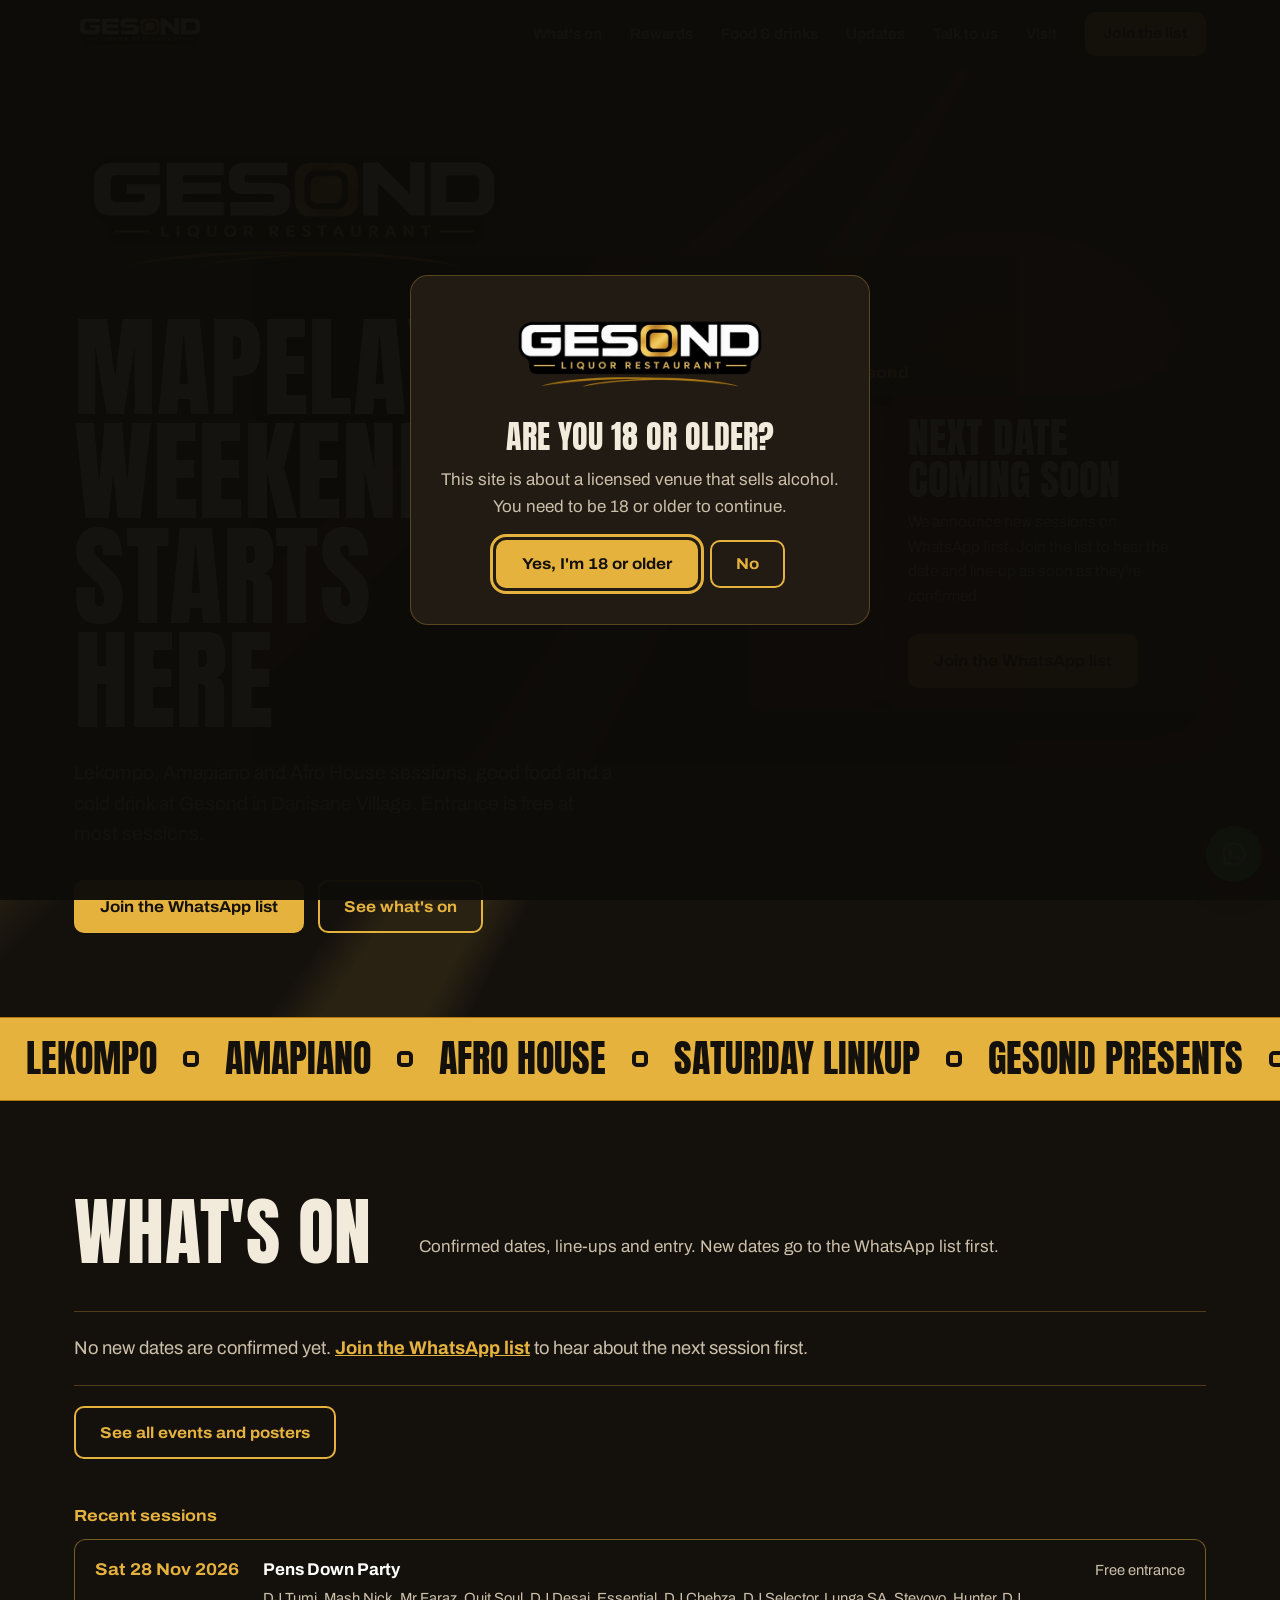
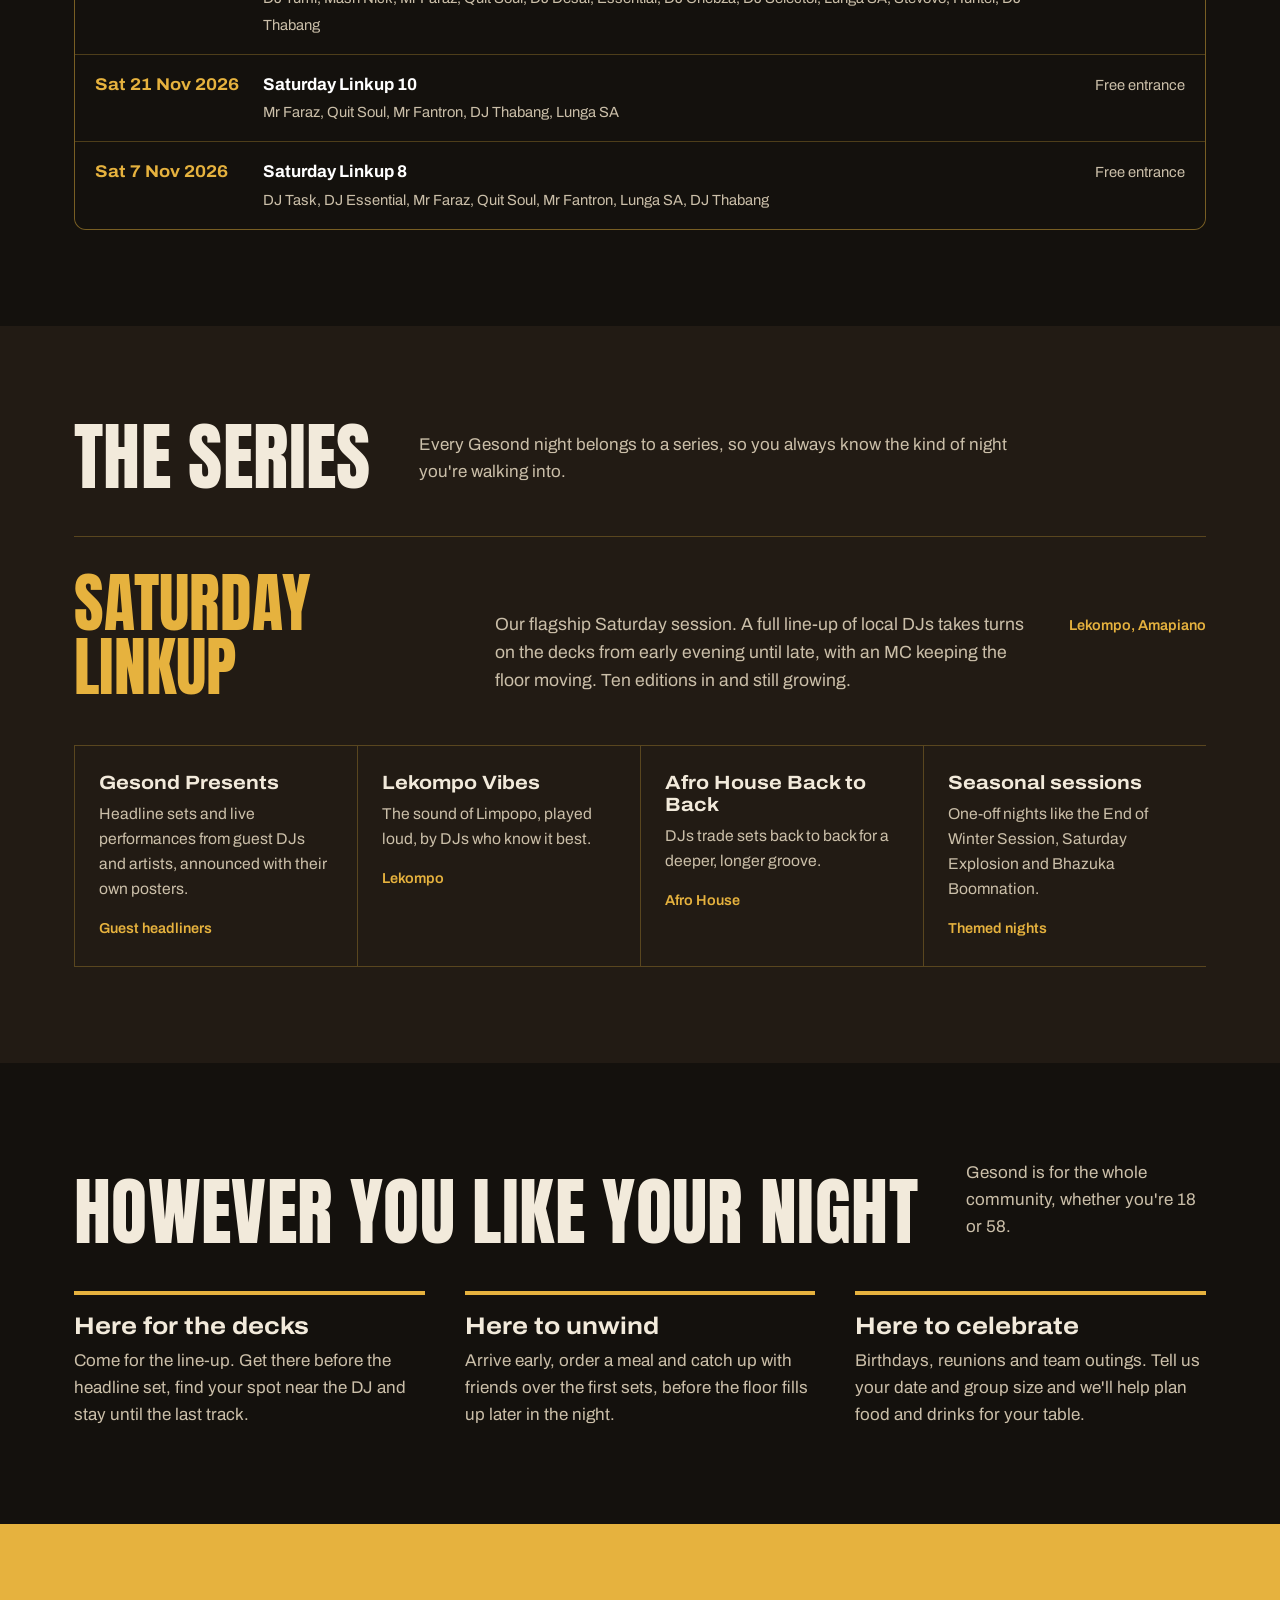
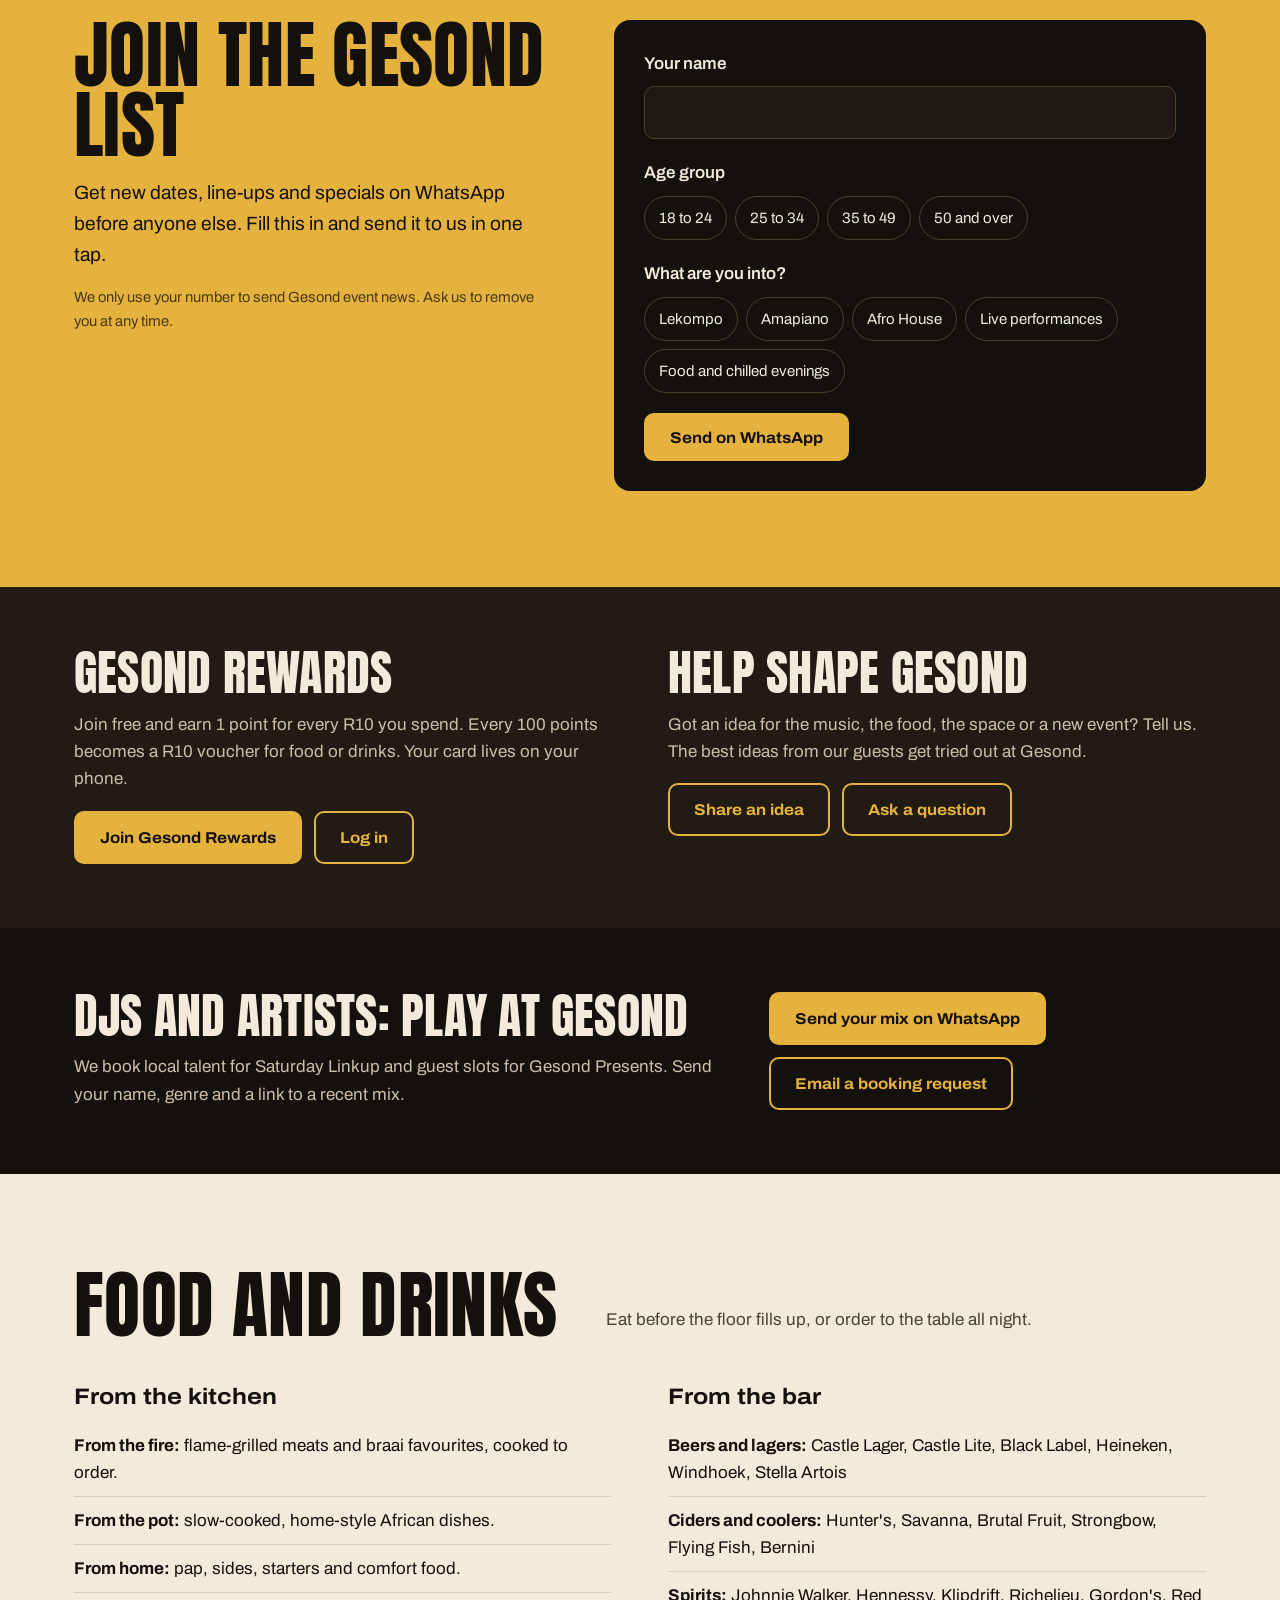
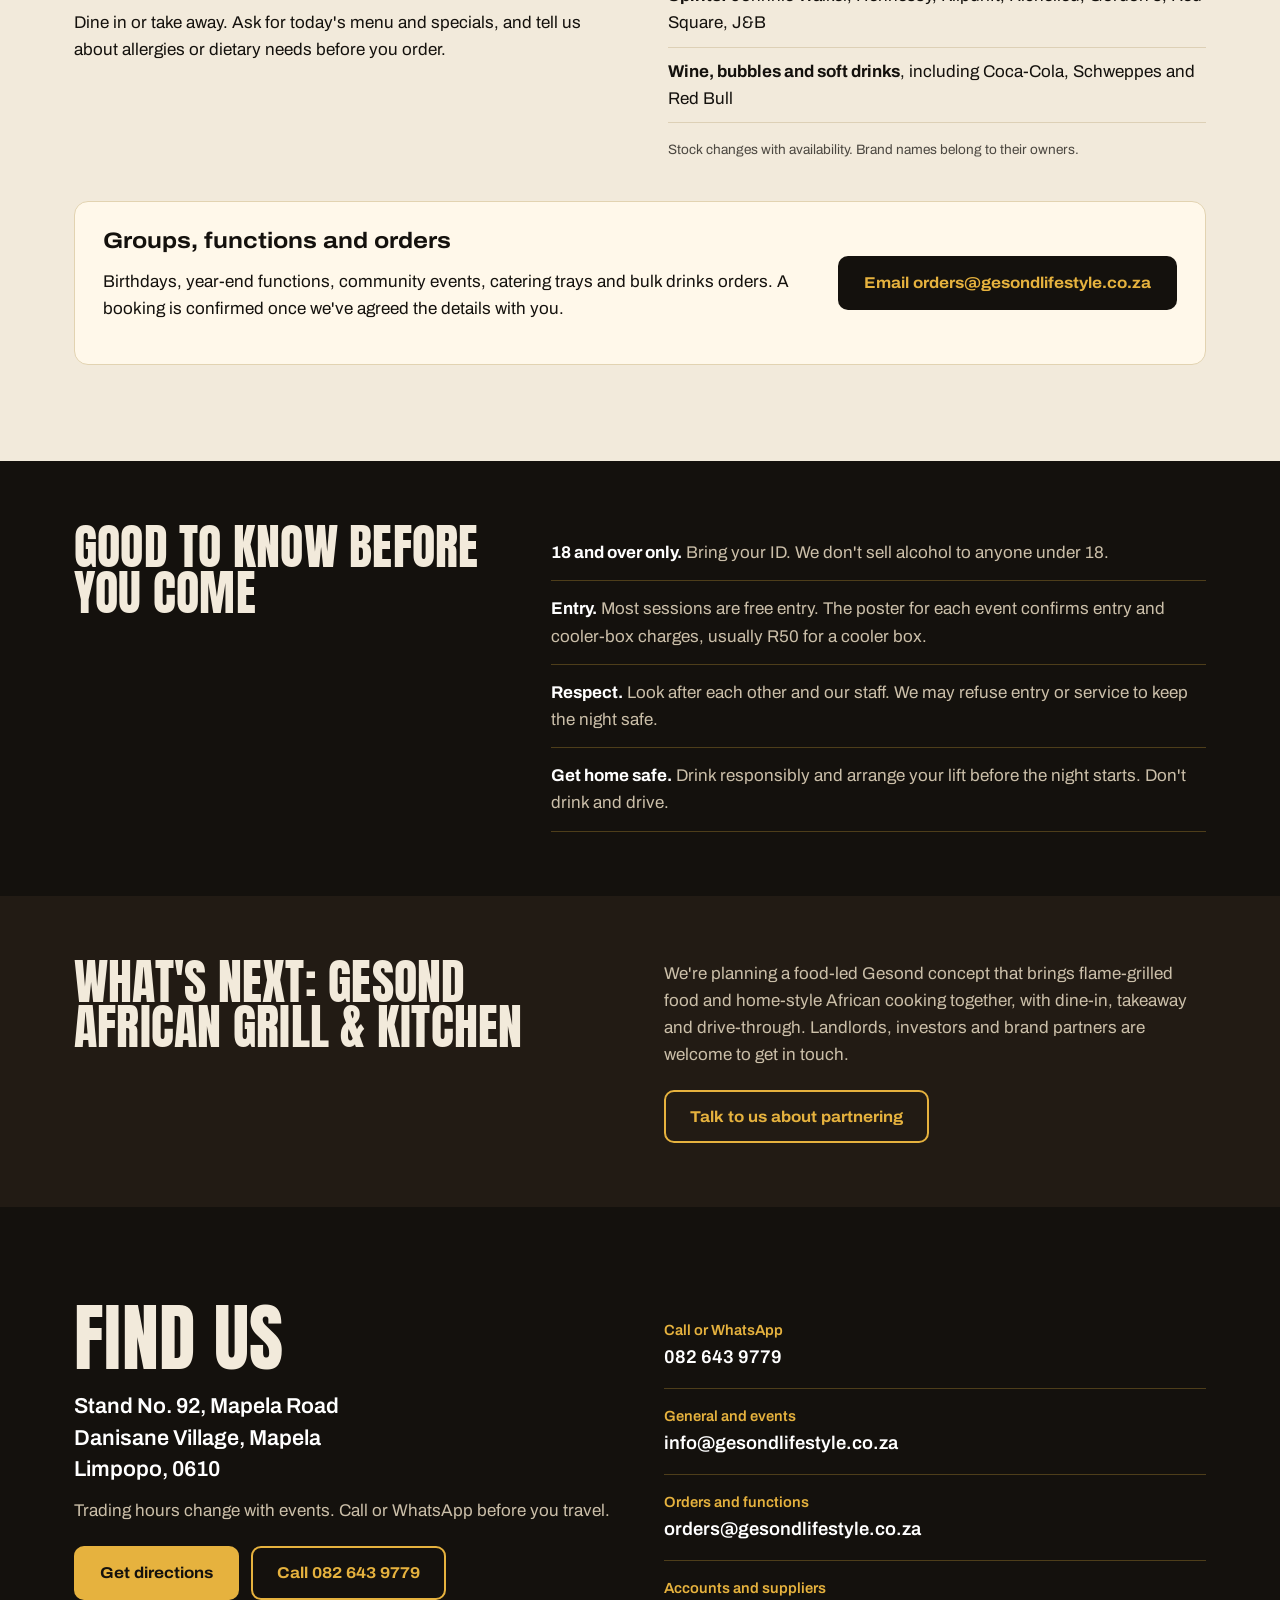
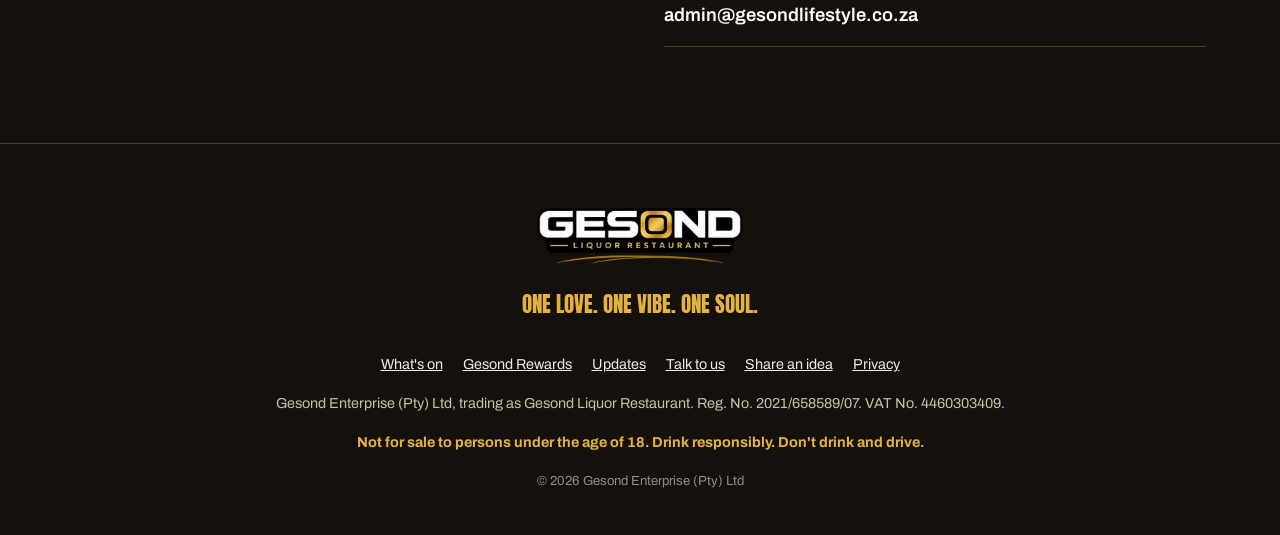
==== commit 4e80627f: "Add Gesond Rewards, Talk to us inbox, scheduled posts with Facebook, and installable app - members/:" ====
--- a/index.html
+++ b/index.html
@@ -10,6 +10,9 @@
 <link rel="icon" href="favicon.ico" sizes="any">
 <link rel="icon" href="assets/brand/favicon-32.png" type="image/png" sizes="32x32">
 <link rel="apple-touch-icon" href="assets/brand/apple-touch-icon.png">
+<link rel="manifest" href="/manifest.webmanifest">
+<meta name="apple-mobile-web-app-capable" content="yes">
+<meta name="apple-mobile-web-app-title" content="Gesond">
 <meta property="og:type" content="website">
 <meta property="og:title" content="Gesond Liquor Restaurant | Mapela's weekend starts here">
 <meta property="og:description" content="Lekompo, Amapiano and Afro House sessions, food and drinks in Danisane Village, Mapela.">
@@ -18,7 +21,7 @@
 <meta name="twitter:card" content="summary_large_image">
 <link rel="preload" href="assets/fonts/anton.woff2" as="font" type="font/woff2" crossorigin>
 <link rel="preload" href="assets/fonts/archivo-wdth.woff2" as="font" type="font/woff2" crossorigin>
-<link rel="stylesheet" href="assets/css/style.css">
+<link rel="stylesheet" href="assets/css/style.css?v=20261122a">
 <script type="application/ld+json">
 {
   "@context": "https://schema.org",
@@ -66,11 +69,11 @@
     <button class="nav__toggle" type="button" aria-label="Open menu" aria-expanded="false" aria-controls="menu"><span></span><span></span><span></span></button>
     <nav id="menu" class="nav__links" aria-label="Main">
       <a href="events.html">What's on</a>
-      <a href="#series">The series</a>
-      <a href="#your-night">Your night</a>
+      <a href="/members/">Rewards</a>
       <a href="#kitchen">Food &amp; drinks</a>
+      <a href="updates.html">Updates</a>
+      <a href="/members/contact.php">Talk to us</a>
       <a href="#visit">Visit</a>
-      <a href="updates.html">Updates</a>
       <a href="#join" class="btn btn--gold btn--sm">Join the list</a>
     </nav>
   </div>
@@ -215,6 +218,22 @@
   </div>
 </section>
 
+<!-- REWARDS + IDEAS -->
+<section class="sec sec--dusk sec--tight" id="rewards">
+  <div class="wrap duo">
+    <div>
+      <h2 class="display display--sm">Gesond Rewards</h2>
+      <p>Join free and earn 1 point for every R10 you spend. Every 100 points becomes a R10 voucher for food or drinks. Your card lives on your phone.</p>
+      <div class="btnrow"><a class="btn btn--gold" href="/members/join.php">Join Gesond Rewards</a><a class="btn btn--line" href="/members/login.php">Log in</a></div>
+    </div>
+    <div>
+      <h2 class="display display--sm">Help shape Gesond</h2>
+      <p>Got an idea for the music, the food, the space or a new event? Tell us. The best ideas from our guests get tried out at Gesond.</p>
+      <div class="btnrow"><a class="btn btn--line" href="/members/contact.php?type=idea">Share an idea</a><a class="btn btn--line" href="/members/contact.php">Ask a question</a></div>
+    </div>
+  </div>
+</section>
+
 <!-- ARTISTS -->
 <section class="sec sec--tight" id="artists">
   <div class="wrap artists">
@@ -327,7 +346,7 @@
     <img src="assets/brand/gesond-logo-600.webp" alt="Gesond Liquor Restaurant" width="220" height="73" loading="lazy">
     <p class="foot__tag">One Love. One Vibe. One Soul.</p>
     <nav class="social" data-social aria-label="Gesond on social media"></nav>
-    <p class="foot__links"><a href="events.html">What's on</a> <a href="updates.html">Updates</a> <a href="index.html#join">Join the WhatsApp list</a></p>
+    <p class="foot__links"><a href="events.html">What's on</a> <a href="/members/">Gesond Rewards</a> <a href="updates.html">Updates</a> <a href="/members/contact.php">Talk to us</a> <a href="/members/contact.php?type=idea">Share an idea</a> <a href="/members/privacy.php">Privacy</a></p>
     <p>Gesond Enterprise (Pty) Ltd, trading as Gesond Liquor Restaurant. Reg. No. 2021/658589/07. VAT No. 4460303409.</p>
     <p class="foot__warn">Not for sale to persons under the age of 18. Drink responsibly. Don't drink and drive.</p>
     <p class="foot__copy">&copy; <span id="yr">2026</span> Gesond Enterprise (Pty) Ltd</p>
@@ -338,9 +357,10 @@
   <svg viewBox="0 0 32 32" width="28" height="28" aria-hidden="true"><path fill="currentColor" d="M16 3a13 13 0 0 0-11.2 19.6L3 29l6.6-1.7A13 13 0 1 0 16 3zm0 23.7c-2 0-4-.6-5.7-1.6l-.4-.2-3.9 1 1-3.8-.3-.4A10.7 10.7 0 1 1 16 26.7zm5.9-8c-.3-.2-1.9-.9-2.2-1s-.5-.2-.7.2-.8 1-1 1.2-.4.2-.7 0a8.8 8.8 0 0 1-4.4-3.8c-.3-.6.3-.5.9-1.7.1-.2 0-.4 0-.5l-1-2.4c-.3-.6-.5-.5-.7-.5h-.6a1.2 1.2 0 0 0-.9.4 3.6 3.6 0 0 0-1.1 2.7 6.3 6.3 0 0 0 1.3 3.3c.2.2 2.3 3.6 5.7 5 2.1.9 3 1 4 .8.7-.1 1.9-.8 2.2-1.5s.3-1.4.2-1.5-.3-.2-.6-.3z"/></svg>
 </a>
 
-<script src="assets/js/config.js"></script>
-<script src="assets/js/events.js"></script>
-<script src="assets/js/gallery.js"></script>
-<script src="assets/js/main.js" defer></script>
+<script src="assets/js/config.js?v=20261122a"></script>
+<script src="assets/js/events.js?v=20261122a"></script>
+<script src="assets/js/gallery.js?v=20261122a"></script>
+<script src="assets/js/main.js?v=20261122a" defer></script>
+<script src="/assets/js/pwa.js?v=20261122a" defer></script>
 </body>
 </html>
--- a/assets/css/style.css
+++ b/assets/css/style.css
@@ -154,6 +154,20 @@
 .foot__links { display: flex; flex-wrap: wrap; justify-content: center; gap: 8px 20px; }
 .foot__links a { color: var(--bone); }
 
+/* rewards + ideas */
+.duo { display: grid; grid-template-columns: 1fr 1fr; gap: 56px; }
+.duo p { color: var(--smoke); margin-top: 14px; max-width: 34rem; }
+.btnrow { display: flex; flex-wrap: wrap; gap: 12px; margin-top: 18px; }
+
+/* install app bar */
+.appbar { position: fixed; left: 12px; right: 12px; bottom: 12px; z-index: 60; display: flex; align-items: center; gap: 12px; max-width: 560px; margin: 0 auto;
+  background: #1f1912; border: 1px solid var(--brass); border-radius: 14px; padding: 10px 12px; box-shadow: 0 12px 40px rgba(0,0,0,.5); }
+.appbar img { border-radius: 9px; flex: none; }
+.appbar__txt { flex: 1; display: grid; font-size: .9rem; line-height: 1.35; color: var(--smoke); }
+.appbar__txt b { color: #fff; }
+.appbar__x { background: none; border: 0; color: var(--smoke); font-size: 1.6rem; line-height: 1; cursor: pointer; padding: 4px 8px; }
+body.has-appbar .wa-float { bottom: 96px; }
+
 /* series */
 .series { display: grid; grid-template-columns: repeat(4, 1fr); gap: 0; border-top: 1px solid var(--line); }
 .series article { padding: 26px 24px 26px 0; border-bottom: 1px solid var(--line); }
@@ -251,7 +265,7 @@
 
 /* responsive */
 @media (max-width: 980px) {
-  .hero__grid, .join, .artists, .vision, .visit, .rules, .evcard, .updates { grid-template-columns: 1fr; gap: 36px; }
+  .hero__grid, .join, .artists, .vision, .visit, .rules, .evcard, .updates, .duo { grid-template-columns: 1fr; gap: 36px; }
   .evcard__info { position: static; }
   .series { grid-template-columns: 1fr 1fr; }
   .series article:nth-child(4) { padding-left: 0; border-left: 0; }
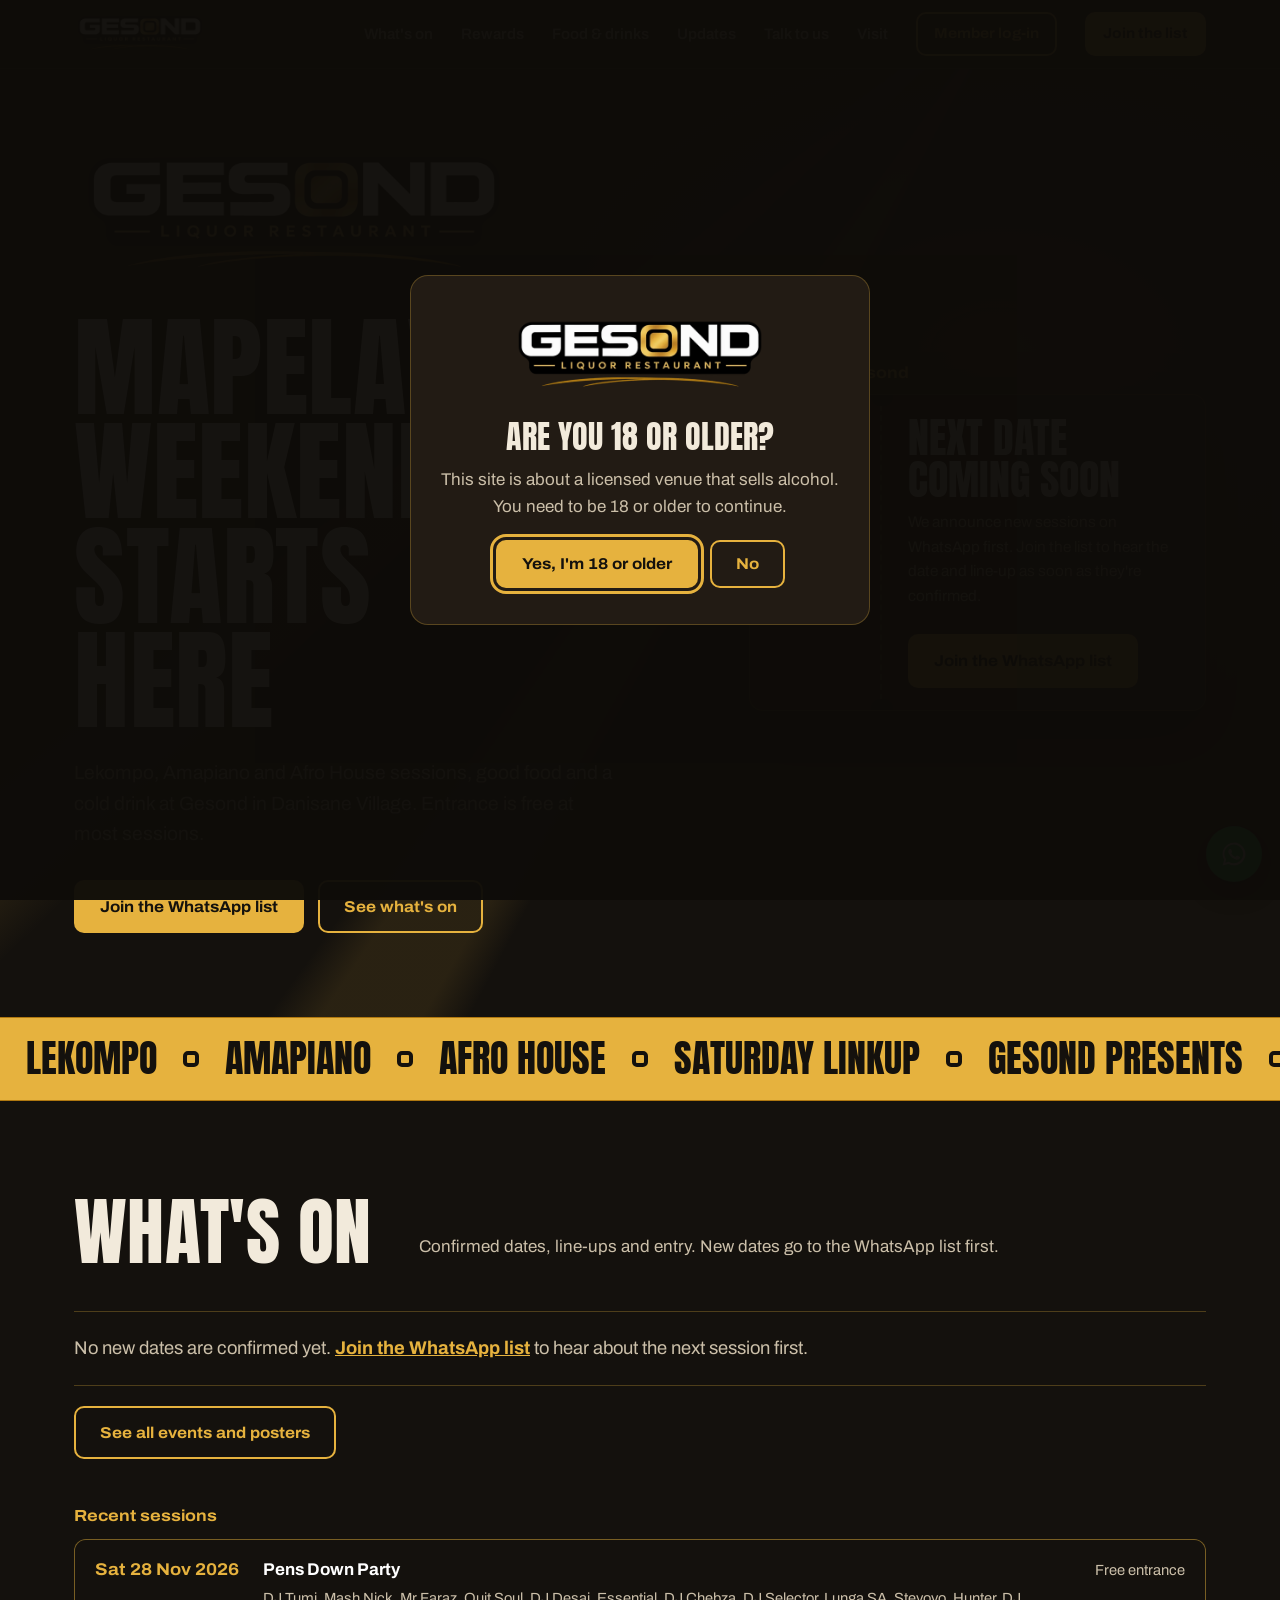
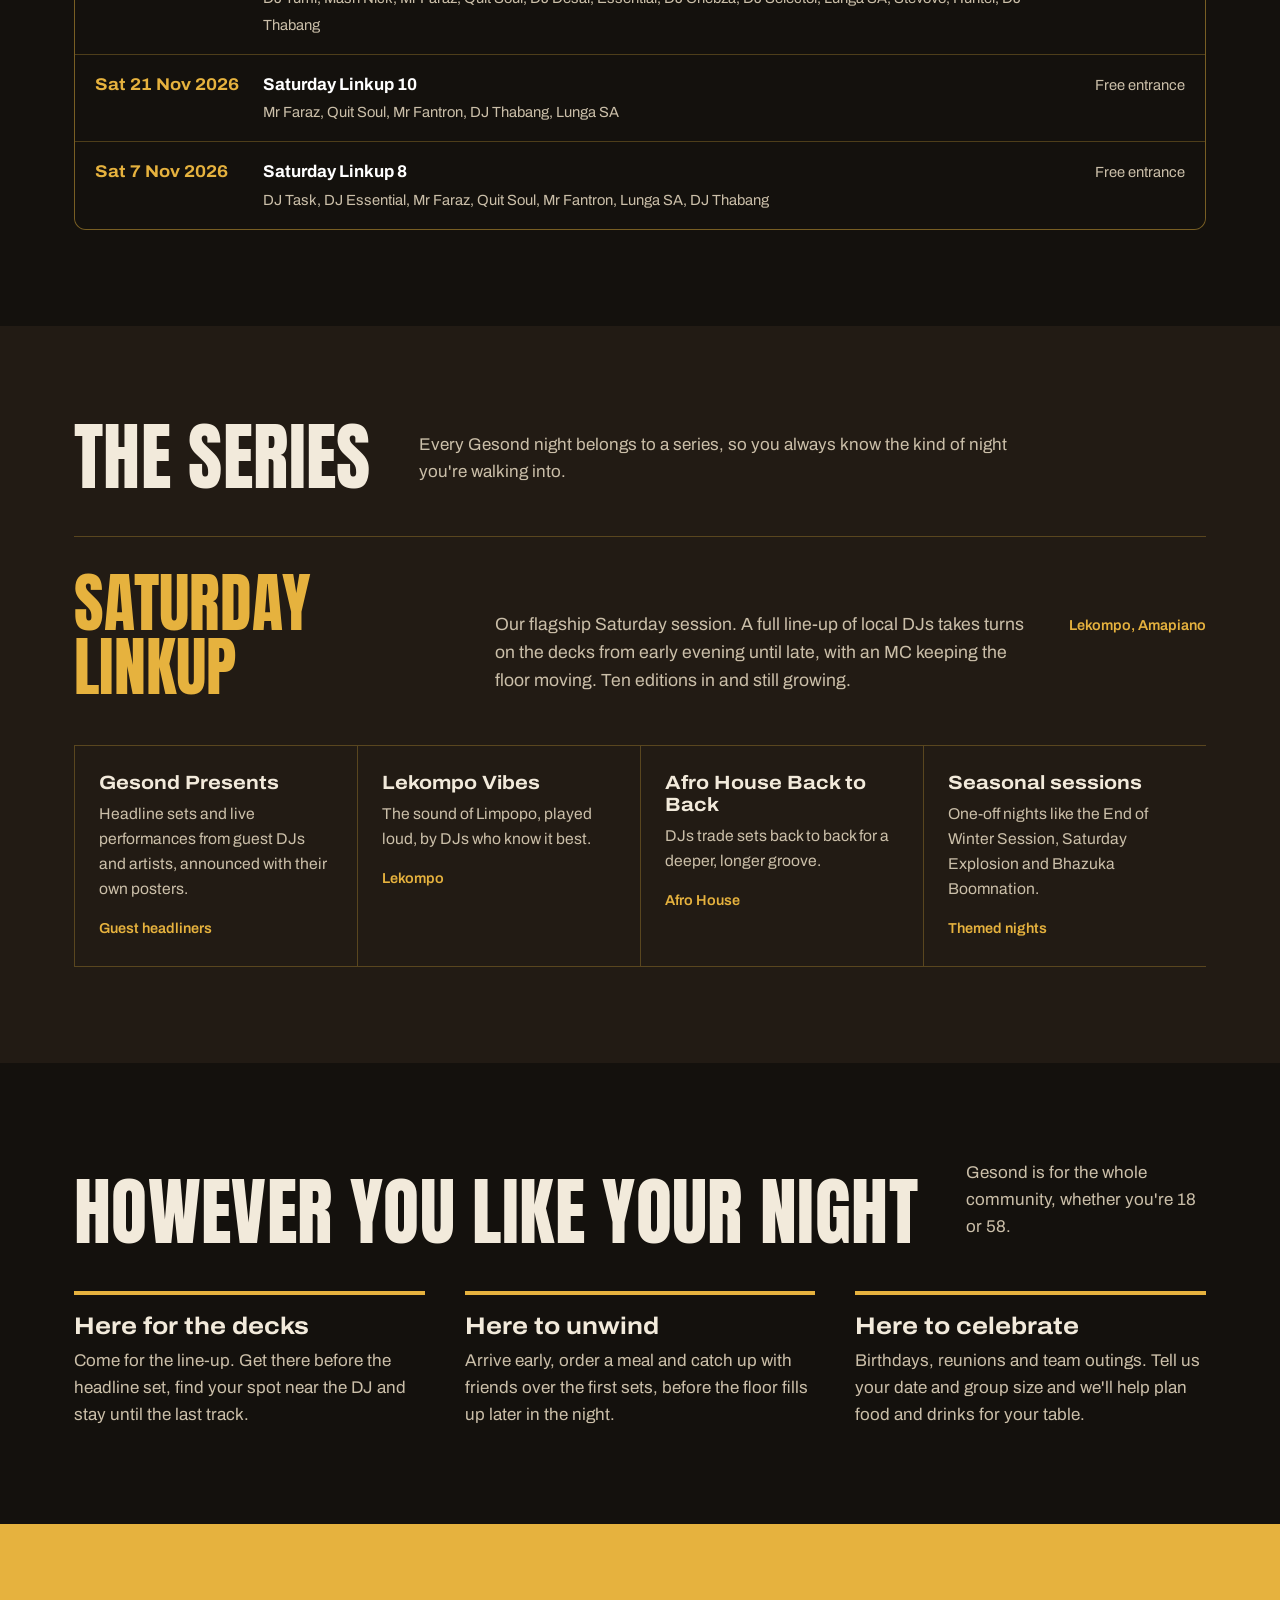
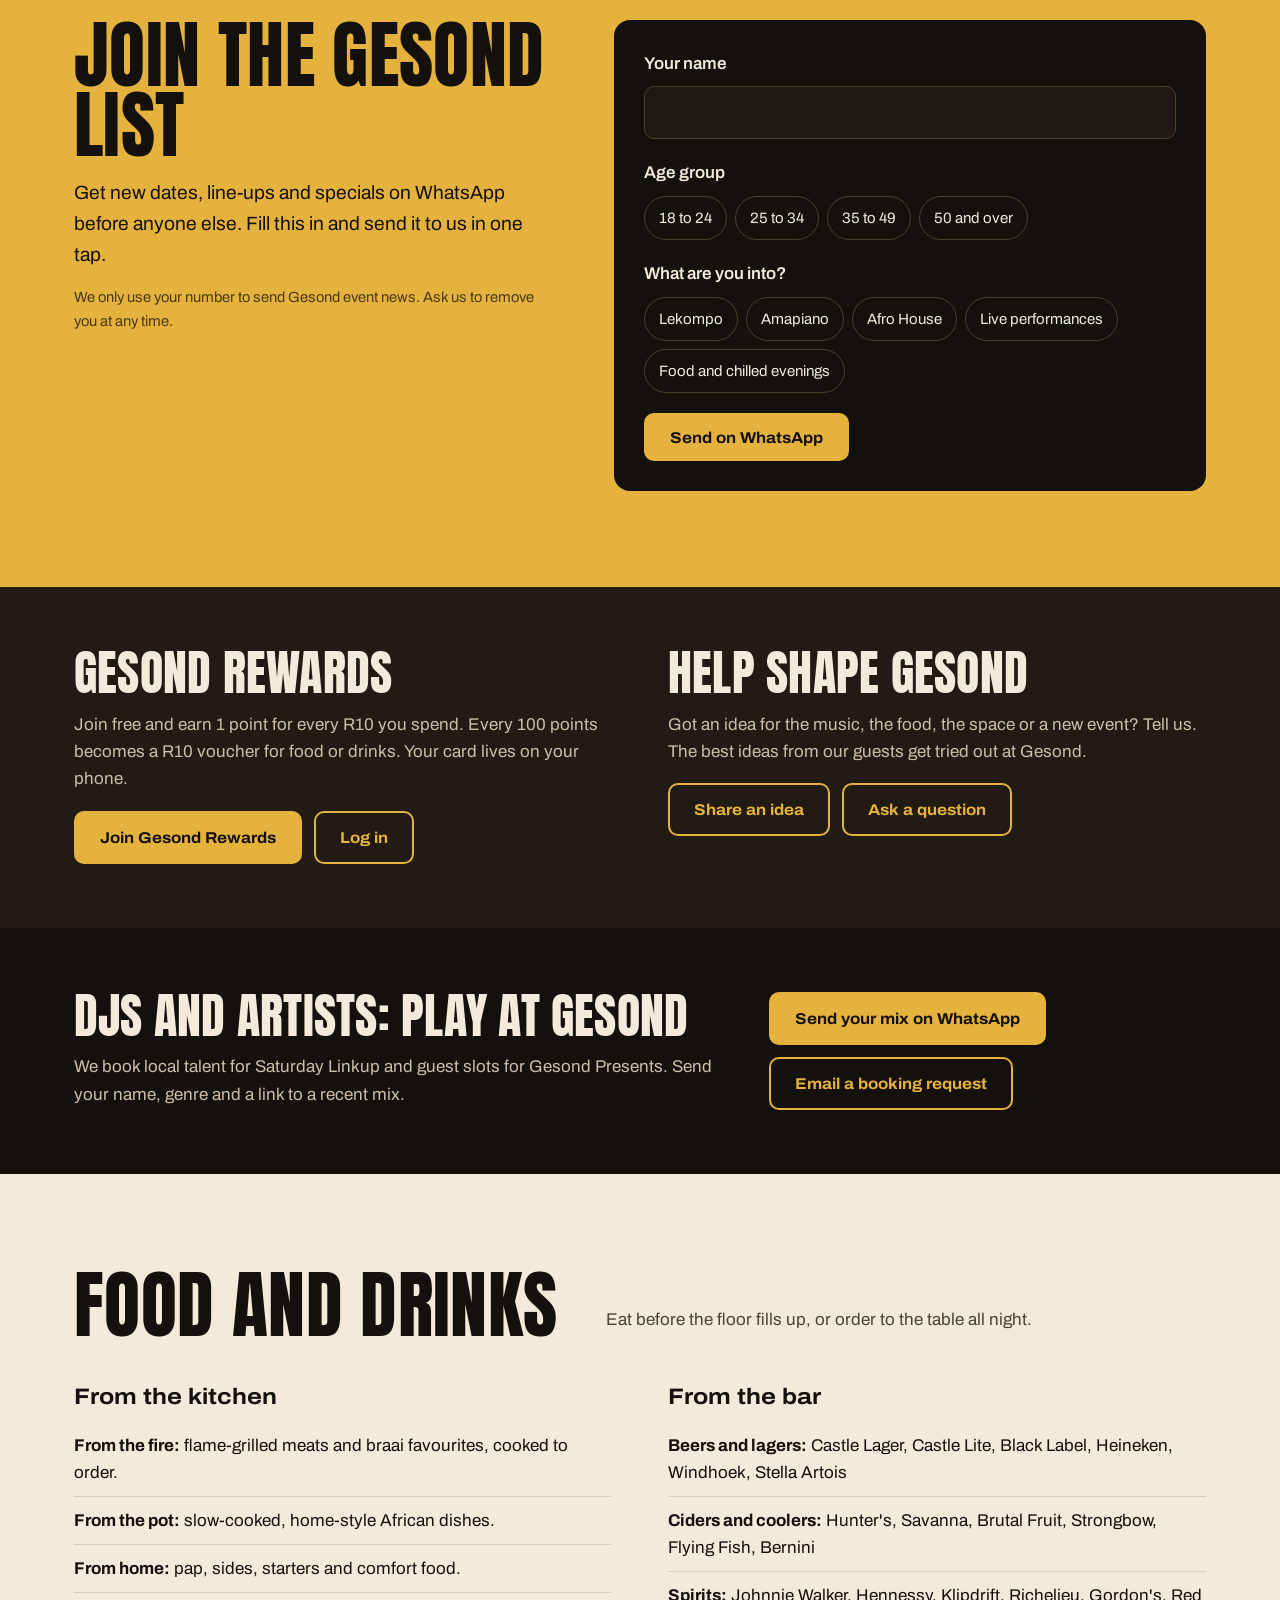
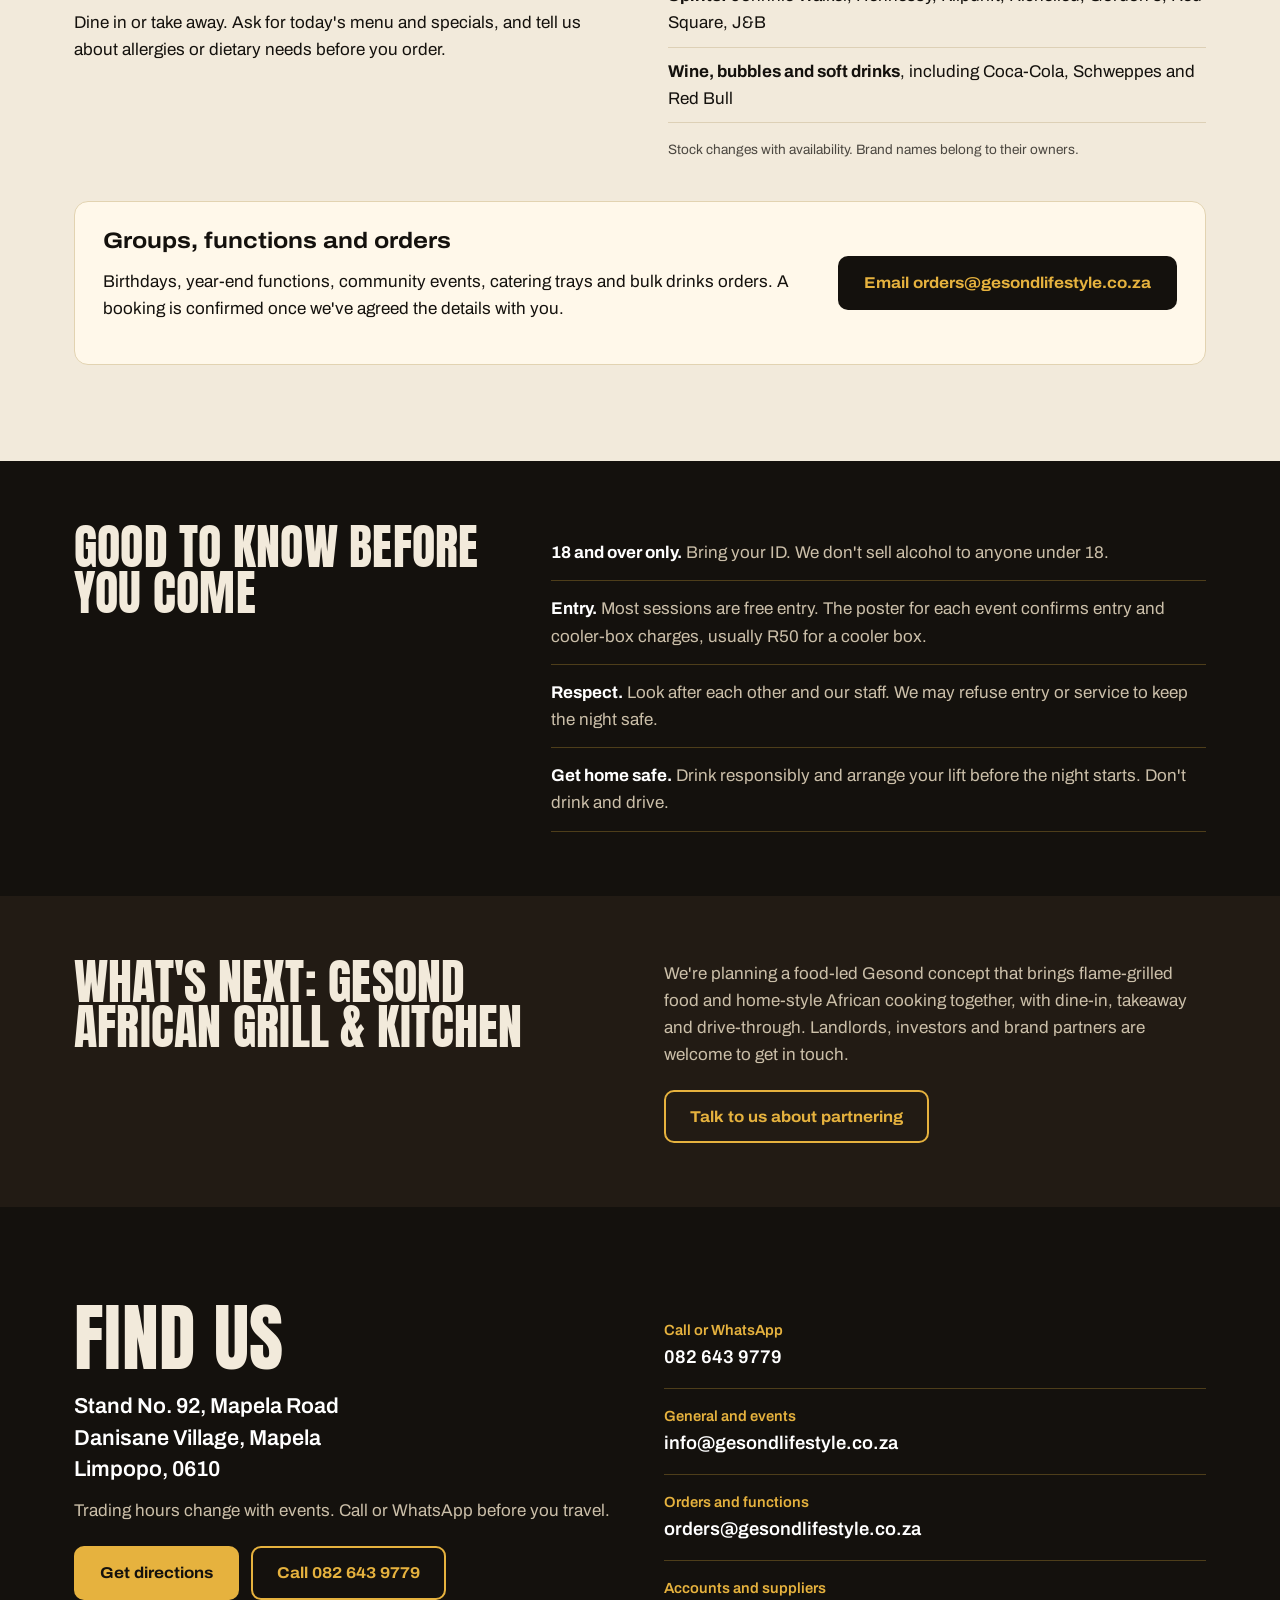
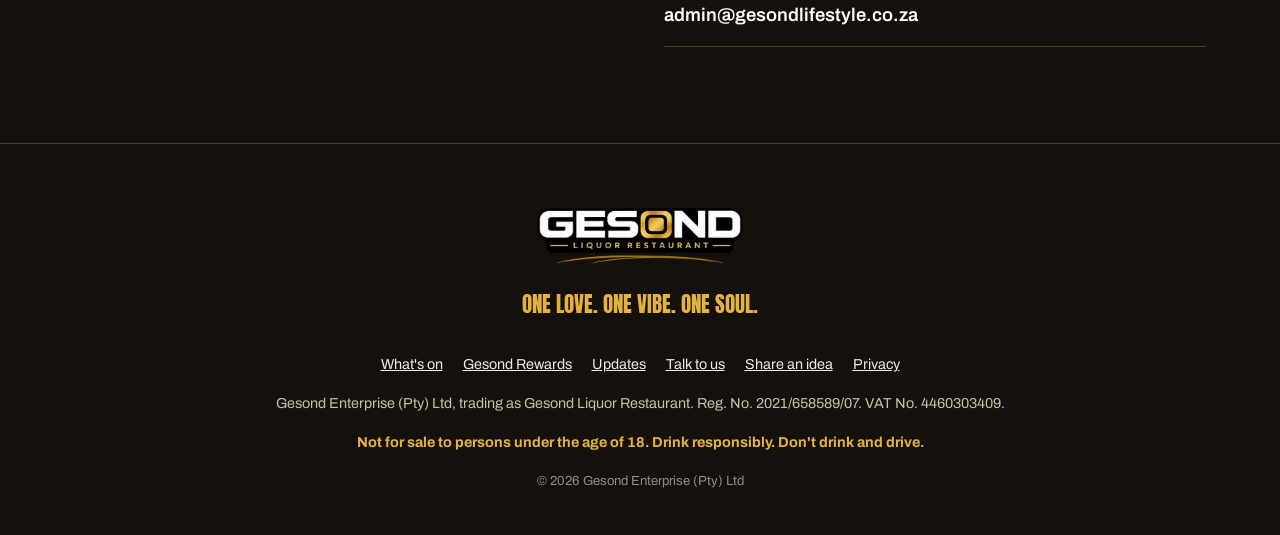
==== commit 33670372: "Show Member log-in button in the main menu Co-Authored-By: Claude Opus 5.5 <noreply@anthropic.com> C" ====
--- a/index.html
+++ b/index.html
@@ -21,7 +21,7 @@
 <meta name="twitter:card" content="summary_large_image">
 <link rel="preload" href="assets/fonts/anton.woff2" as="font" type="font/woff2" crossorigin>
 <link rel="preload" href="assets/fonts/archivo-wdth.woff2" as="font" type="font/woff2" crossorigin>
-<link rel="stylesheet" href="assets/css/style.css?v=20261122a">
+<link rel="stylesheet" href="assets/css/style.css?v=20261122b">
 <script type="application/ld+json">
 {
   "@context": "https://schema.org",
@@ -74,6 +74,7 @@
       <a href="updates.html">Updates</a>
       <a href="/members/contact.php">Talk to us</a>
       <a href="#visit">Visit</a>
+      <a href="/members/login.php" class="btn btn--line btn--sm nav__login">Member log-in</a>
       <a href="#join" class="btn btn--gold btn--sm">Join the list</a>
     </nav>
   </div>
@@ -357,10 +358,10 @@
   <svg viewBox="0 0 32 32" width="28" height="28" aria-hidden="true"><path fill="currentColor" d="M16 3a13 13 0 0 0-11.2 19.6L3 29l6.6-1.7A13 13 0 1 0 16 3zm0 23.7c-2 0-4-.6-5.7-1.6l-.4-.2-3.9 1 1-3.8-.3-.4A10.7 10.7 0 1 1 16 26.7zm5.9-8c-.3-.2-1.9-.9-2.2-1s-.5-.2-.7.2-.8 1-1 1.2-.4.2-.7 0a8.8 8.8 0 0 1-4.4-3.8c-.3-.6.3-.5.9-1.7.1-.2 0-.4 0-.5l-1-2.4c-.3-.6-.5-.5-.7-.5h-.6a1.2 1.2 0 0 0-.9.4 3.6 3.6 0 0 0-1.1 2.7 6.3 6.3 0 0 0 1.3 3.3c.2.2 2.3 3.6 5.7 5 2.1.9 3 1 4 .8.7-.1 1.9-.8 2.2-1.5s.3-1.4.2-1.5-.3-.2-.6-.3z"/></svg>
 </a>
 
-<script src="assets/js/config.js?v=20261122a"></script>
-<script src="assets/js/events.js?v=20261122a"></script>
-<script src="assets/js/gallery.js?v=20261122a"></script>
-<script src="assets/js/main.js?v=20261122a" defer></script>
-<script src="/assets/js/pwa.js?v=20261122a" defer></script>
+<script src="assets/js/config.js?v=20261122b"></script>
+<script src="assets/js/events.js?v=20261122b"></script>
+<script src="assets/js/gallery.js?v=20261122b"></script>
+<script src="assets/js/main.js?v=20261122b" defer></script>
+<script src="/assets/js/pwa.js?v=20261122b" defer></script>
 </body>
 </html>
--- a/assets/css/style.css
+++ b/assets/css/style.css
@@ -277,6 +277,7 @@
   .nav__links.open { display: flex; }
   .nav__links a { padding: 12px 0; }
   .nav__links .btn { margin-top: 8px; padding: 8px 16px; }
+  .nav__links .btn.nav__login { margin-right: 0; }
 }
 @media (max-width: 640px) {
   .sec { padding: 68px 0; }
